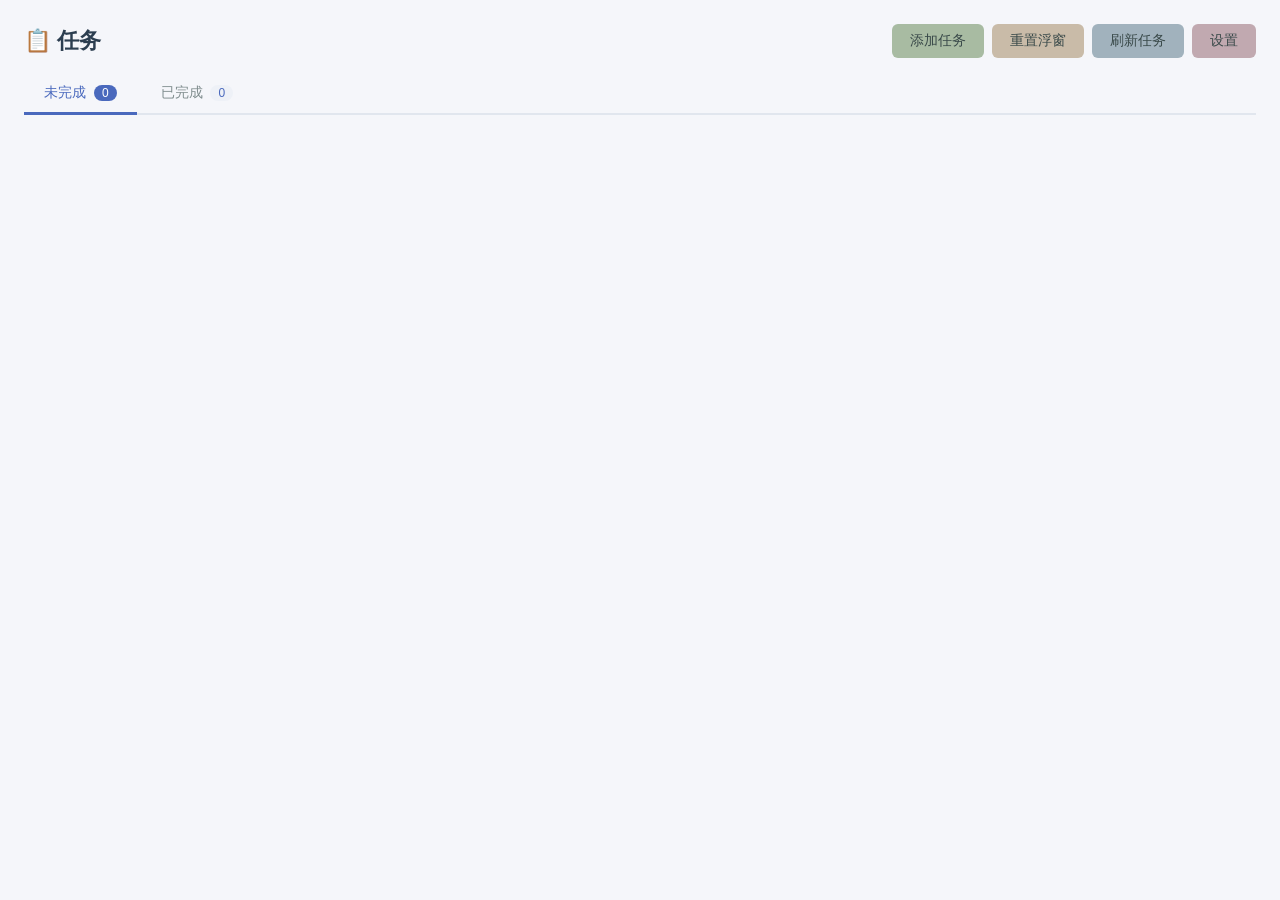
==== web/index.html @ 1dd6fc72 "Restructure project for v26.3" ====
<!DOCTYPE html>
<html lang="zh-CN">
<head>
<meta charset="UTF-8">
<title>任务清单</title>
<link rel="stylesheet" href="main.css">
</head>
<body>

<!-- ========== 顶部栏 ========== -->
<header>
  <h1>📋 任务</h1>
  <span id="loading-hint" class="loading-hint"></span>
  <div class="actions">
    <button id="add-btn">添加任务</button>
    <button id="reset-floating-btn">重置浮窗</button>
    <button id="refresh-btn">刷新任务</button>
    <button id="settings-btn">设置</button>
  </div>
</header>

<div id="banners"></div>

<div class="tabs">
  <button class="tab active" data-tab="todo">未完成 <span class="count" id="cnt-todo">0</span></button>
  <button class="tab" data-tab="done">已完成 <span class="count" id="cnt-done">0</span></button>
</div>

<div id="content"></div>

<!-- ========== 弹窗 1：添加任务 ========== -->
<div class="modal-bg" id="modal-bg">
  <div class="modal">
    <h2>添加任务</h2>
    <div class="error" id="modal-error"></div>
    <div class="field">
      <label>标题 *</label>
      <input id="m-title" placeholder="例如：写实验报告" />
    </div>
    <div class="field">
      <label>课程 / 备注</label>
      <input id="m-course" placeholder="可选" />
    </div>
    <div class="field">
      <label>截止时间 *</label>
      <input id="m-due" type="datetime-local" />
      <div class="hint">格式：年-月-日 时:分</div>
    </div>
    <div class="field">
      <label>链接</label>
      <input id="m-url" placeholder="可选" />
    </div>
    <div class="modal-actions">
      <button class="cancel" id="m-cancel">取消</button>
      <button class="ok" id="m-ok">添加</button>
    </div>
  </div>
</div>

<!-- ========== 弹窗 2：设置 ========== -->
<div class="modal-bg" id="settings-bg">
  <div class="modal" style="width: 660px;">
    <h2>设置</h2>

    <div class="section">
      <h3>🌐 网站设置</h3>
      <div id="site-list"></div>
      <div class="section-actions">
        <span class="apply-hint" id="apply-hint"></span>
        <button id="apply-sites-btn">应用</button>
      </div>
    </div>

    <div class="section">
      <h3>🚀 开机自启动</h3>
      <div class="auto-row">
        <div class="switch" id="autostart-switch"></div>
        <div class="label">开机自动启动任务清单</div>
        <div class="status" id="autostart-status">未开启</div>
      </div>
      <div class="auto-hint">开启后，每次开机并联网后自动启动。</div>
    </div>

    <div class="modal-actions">
      <button class="cancel" id="s-close">关闭</button>
    </div>
  </div>
</div>

<!-- ========== 弹窗 3：填账号密码 ========== -->
<div class="modal-bg" id="cred-bg">
  <div class="modal">
    <h2>填写账号密码</h2>
    <div class="error" id="cred-error"></div>
    <div style="font-size:13px;color:#7f8c8d;margin-bottom:14px;">
      这是打开 Tyche 网站时浏览器弹出的第一个登录框，不是网站内部的账号密码。
    </div>
    <div class="field">
      <label>账号</label>
      <input id="cred-user" placeholder="填写你的账号" />
    </div>
    <div class="field">
      <label>密码</label>
      <input id="cred-pass" type="password" placeholder="打开网站弹窗的密码" />
    </div>
    <div class="modal-actions">
      <button class="cancel" id="cred-cancel">取消</button>
      <button class="ok" id="cred-ok">保存</button>
    </div>
  </div>
</div>

<script src="main.js"></script>
</body>
</html>
---- web/main.css ----
/* ========== 全局重置 ========== */
* { box-sizing: border-box; margin: 0; padding: 0; }

body {
  font-family: -apple-system, "Segoe UI", "Microsoft YaHei", sans-serif;
  background: #f5f6fa;
  color: #2c3e50;
  padding: 24px;
}

/* ========== 顶部栏 ========== */
header {
  display: flex;
  align-items: center;
  gap: 12px;
  margin-bottom: 16px;
}
h1 { font-size: 22px; font-weight: 600; }

.loading-hint {
  font-size: 13px;
  color: #7f8c8d;
  font-weight: 500;
}

.actions { display: flex; gap: 8px; margin-left: auto; }

.actions button {
  padding: 8px 18px;
  border: none;
  border-radius: 6px;
  color: #3a4a4a;
  cursor: pointer;
  font-size: 14px;
  font-weight: 500;
  transition: background 0.15s;
}
.actions button:disabled { opacity: 0.5; cursor: not-allowed; }

#add-btn             { background: #A8BBA2; }
#add-btn:hover       { background: #97AB91; }
#reset-floating-btn  { background: #C9BBA8; }
#reset-floating-btn:hover { background: #B8AA97; }
#refresh-btn         { background: #A1B2BD; }
#refresh-btn:hover   { background: #90A2AD; }
#settings-btn        { background: #C1A9B0; }
#settings-btn:hover  { background: #B199A0; }

/* ========== 顶部提示条 ========== */
.banner {
  padding: 12px 16px;
  border-radius: 8px;
  margin-bottom: 12px;
  font-size: 14px;
}
.banner.warn { background: #fff8e6; color: #8a6d3b; border: 1px solid #ffe58f; }
.banner.err  { background: #fdecea; color: #a94442; border: 1px solid #f5c6cb; }
.banner button {
  margin-top: 8px;
  padding: 6px 14px;
  background: #4a69bd;
  color: white;
  border: none;
  border-radius: 5px;
  cursor: pointer;
  font-size: 13px;
  margin-right: 8px;
}
.banner button:hover { background: #3c58a8; }

/* ========== 标签页 ========== */
.tabs {
  display: flex;
  gap: 4px;
  margin-bottom: 14px;
  border-bottom: 2px solid #e1e6ee;
}
.tab {
  padding: 10px 20px;
  cursor: pointer;
  font-size: 14px;
  font-weight: 500;
  color: #7f8c8d;
  border: none;
  background: none;
  border-bottom: 3px solid transparent;
  margin-bottom: -2px;
  transition: all 0.15s;
}
.tab:hover { color: #4a69bd; }
.tab.active { color: #4a69bd; border-bottom-color: #4a69bd; }
.tab .count {
  display: inline-block;
  background: #eef1f7;
  color: #4a69bd;
  border-radius: 10px;
  padding: 1px 8px;
  font-size: 12px;
  margin-left: 4px;
}
.tab.active .count { background: #4a69bd; color: white; }

/* ========== 任务列表 ========== */
.list { display: flex; flex-direction: column; gap: 8px; }

.item {
  display: flex;
  align-items: center;
  padding: 14px 18px;
  background: white;
  border-radius: 8px;
  border-left: 4px solid #4a69bd;
  box-shadow: 0 1px 3px rgba(0,0,0,0.06);
  transition: all 0.2s;
}
.item.urgent  { border-left-color: #e74c3c; background: #fff5f5; }
.item.expired { border-left-color: #c0392b; background: #fdecea; }
.item.done {
  opacity: 0.55;
  border-left-color: #bdc3c7;
  background: #fafafa;
}
.item.done .title .text { text-decoration: line-through; }

.item input[type=checkbox] {
  width: 20px;
  height: 20px;
  margin-right: 14px;
  cursor: pointer;
  flex-shrink: 0;
}

.info { flex: 1; min-width: 0; }
.title {
  font-size: 15px;
  font-weight: 500;
  margin-bottom: 4px;
  display: flex;
  align-items: center;
  gap: 8px;
}
.title .text {
  white-space: nowrap;
  overflow: hidden;
  text-overflow: ellipsis;
}

.badge {
  display: inline-block;
  font-size: 11px;
  padding: 2px 8px;
  border-radius: 10px;
  background: #eef1f7;
  color: #4a69bd;
  font-weight: 500;
  flex-shrink: 0;
}
.badge.manual { background: #fef3e2; color: #d68910; }

.meta { font-size: 13px; color: #7f8c8d; }
.item.urgent .meta  { color: #c0392b; font-weight: 500; }
.item.expired .meta { color: #c0392b; }

.days {
  font-size: 13px;
  font-weight: 500;
  color: #4a69bd;
  margin-left: 12px;
  flex-shrink: 0;
  text-align: right;
}
.item.urgent .days  { color: #e74c3c; }
.item.expired .days { color: #c0392b; }
.item.done .days    { color: #bdc3c7; }

.del {
  margin-left: 10px;
  padding: 2px 8px;
  font-size: 12px;
  border: none;
  background: #f5f6fa;
  color: #95a5a6;
  border-radius: 4px;
  cursor: pointer;
  opacity: 0;
  transition: opacity 0.15s;
}
.item:hover .del { opacity: 1; }
.del:hover { background: #fdecea; color: #c0392b; }

/* ========== 空状态 ========== */
.empty {
  padding: 60px 20px;
  text-align: center;
  color: #95a5a6;
  font-size: 15px;
}
.empty .big { font-size: 48px; margin-bottom: 16px; }
.empty .msg { color: #27ae60; font-weight: 500; font-size: 17px; }

/* ========== 弹窗 ========== */
.modal-bg {
  position: fixed;
  inset: 0;
  background: rgba(0,0,0,0.4);
  display: none;
  align-items: center;
  justify-content: center;
  z-index: 100;
}
.modal-bg.open { display: flex; }

.modal {
  background: white;
  border-radius: 10px;
  padding: 24px;
  width: 460px;
  max-width: 90vw;
  box-shadow: 0 10px 40px rgba(0,0,0,0.2);
  max-height: 80vh;
  overflow-y: auto;
}
.modal h2 { font-size: 18px; margin-bottom: 18px; }

.field { margin-bottom: 14px; }
.field label {
  display: block;
  font-size: 13px;
  color: #54626f;
  margin-bottom: 5px;
  font-weight: 500;
}
.field input {
  width: 100%;
  padding: 9px 12px;
  border: 1px solid #d6dde6;
  border-radius: 6px;
  font-size: 14px;
  font-family: inherit;
}
.field input:focus { outline: none; border-color: #4a69bd; }
.field .hint { font-size: 12px; color: #95a5a6; margin-top: 4px; }
.modal .error {
  color: #c0392b;
  font-size: 13px;
  margin-bottom: 10px;
  min-height: 18px;
}

.modal-actions {
  display: flex;
  justify-content: flex-end;
  gap: 8px;
  margin-top: 4px;
}
.modal-actions button {
  padding: 9px 22px;
  border-radius: 6px;
  border: none;
  cursor: pointer;
  font-size: 14px;
}
.modal-actions .cancel { background: #eef1f7; color: #54626f; }
.modal-actions .ok { background: #4a69bd; color: white; }
.modal-actions .ok:hover { background: #3c58a8; }

/* ========== 设置分区 ========== */
.section { padding: 16px 0; border-bottom: 1px solid #eef1f7; }
.section:last-of-type { border-bottom: none; }
.section h3 {
  font-size: 14px;
  font-weight: 600;
  color: #54626f;
  margin-bottom: 12px;
  display: flex;
  align-items: center;
  gap: 8px;
}
.section-actions {
  display: flex;
  justify-content: flex-end;
  align-items: center;
  gap: 10px;
  margin-top: 12px;
}
.section-actions button {
  padding: 7px 20px;
  border-radius: 6px;
  border: none;
  background: #4a69bd;
  color: white;
  cursor: pointer;
  font-size: 13px;
  font-weight: 500;
}
.section-actions button:hover { background: #3c58a8; }
.section-actions button:disabled { background: #bdc3c7; cursor: not-allowed; }

.apply-hint { font-size: 12px; color: #95a5a6; }
.apply-hint.ok   { color: #27ae60; }
.apply-hint.warn { color: #d68910; }

/* ========== 站点行 ========== */
.site-row {
  display: flex;
  align-items: center;
  padding: 12px 14px;
  border: 1px solid #e1e6ee;
  border-radius: 8px;
  margin-bottom: 8px;
  gap: 10px;
  transition: all 0.15s;
  flex-wrap: wrap;
}
.site-row.disabled { opacity: 0.55; }
.site-row.deleted  { background: #fdecea; border-color: #f5c6cb; opacity: 0.7; }
.site-row.deleted .name { text-decoration: line-through; color: #c0392b; }
.site-row .name { font-size: 14px; font-weight: 500; }
.site-row .type {
  font-size: 11px;
  padding: 2px 8px;
  border-radius: 10px;
  background: #eef1f7;
  color: #4a69bd;
}
.site-row .sess { font-size: 11px; padding: 2px 8px; border-radius: 10px; }
.site-row .sess.ok { background: #e8f5e9; color: #2e7d32; }
.site-row .sess.no { background: #fdecea; color: #c0392b; }
.site-row .cred {
  font-size: 11px;
  padding: 2px 8px;
  border-radius: 10px;
  background: #fff3cd;
  color: #8a6d3b;
}
.site-row .spacer { flex: 1; }
.site-row button {
  padding: 5px 12px;
  font-size: 12px;
  border-radius: 5px;
  border: 1px solid #d6dde6;
  background: white;
  color: #54626f;
  cursor: pointer;
}
.site-row button:hover { background: #f5f6fa; }
.site-row button.danger { color: #c0392b; border-color: #f5c6cb; }
.site-row button.danger:hover { background: #fdecea; }
.site-row button.pending {
  background: #fff3cd;
  color: #8a6d3b;
  border-color: #ffe58f;
}
.site-row button.pending:hover { background: #ffe9a8; }
.site-row button.cred-btn {
  color: #8a6d3b;
  border-color: #ffe58f;
  background: #fff8e6;
}
.site-row button.cred-btn:hover { background: #ffe9a8; }

/* ========== 开关 ========== */
.switch {
  position: relative;
  width: 38px;
  height: 20px;
  background: #ccc;
  border-radius: 10px;
  cursor: pointer;
  transition: background 0.2s;
  flex-shrink: 0;
}
.switch.on { background: #4a69bd; }
.switch::after {
  content: "";
  position: absolute;
  top: 2px;
  left: 2px;
  width: 16px;
  height: 16px;
  background: white;
  border-radius: 50%;
  transition: left 0.2s;
}
.switch.on::after { left: 20px; }

/* ========== 自启动行 ========== */
.auto-row {
  display: flex;
  align-items: center;
  gap: 12px;
  padding: 10px 14px;
  border: 1px solid #e1e6ee;
  border-radius: 8px;
  background: #fafbfc;
}
.auto-row .label { flex: 1; font-size: 14px; font-weight: 500; }
.auto-row .status { font-size: 12px; color: #95a5a6; }
.auto-row .status.on { color: #27ae60; font-weight: 500; }
.auto-hint { font-size: 12px; color: #95a5a6; margin-top: 8px; padding-left: 2px; }
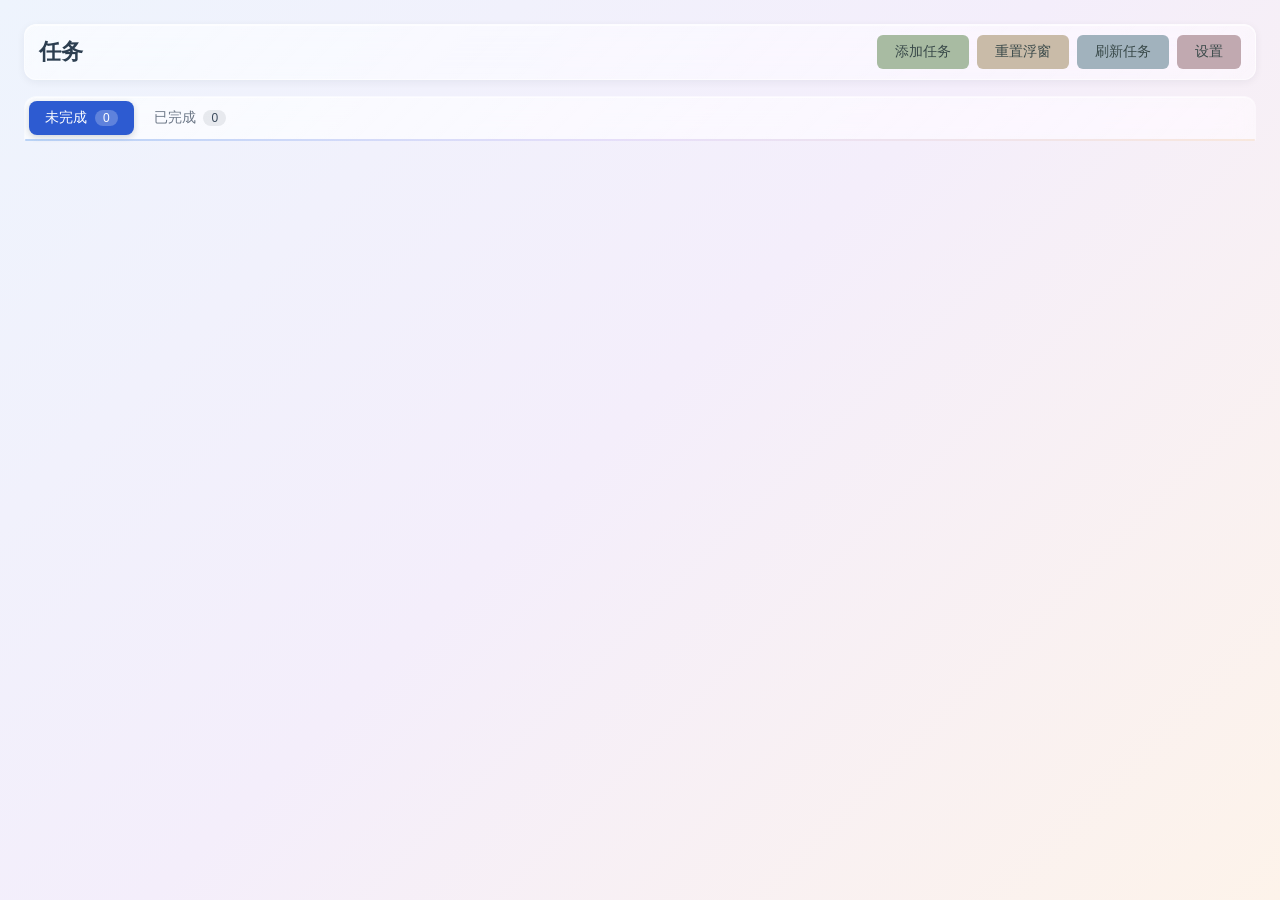
==== commit e906ba4c: "v26.5.0" ====
--- a/web/index.html
+++ b/web/index.html
@@ -9,7 +9,7 @@
 
 <!-- ========== 顶部栏 ========== -->
 <header>
-  <h1>📋 任务</h1>
+  <h1>任务</h1>
   <span id="loading-hint" class="loading-hint"></span>
   <div class="actions">
     <button id="add-btn">添加任务</button>
@@ -25,6 +25,11 @@
   <button class="tab active" data-tab="todo">未完成 <span class="count" id="cnt-todo">0</span></button>
   <button class="tab" data-tab="done">已完成 <span class="count" id="cnt-done">0</span></button>
 </div>
+
+<!-- 抓取进度文字区：抓取期间临时出现，抓完收起清空。
+     放在任务列表上面，且刻意放在 #content 外面 —— render() 每次都整块
+     重建 #content 的 innerHTML，放在里面会被每次重绘冲掉。 -->
+<div id="progress" class="progress" hidden></div>
 
 <div id="content"></div>
 
@@ -63,7 +68,7 @@
     <h2>设置</h2>
 
     <div class="section">
-      <h3>🌐 网站设置</h3>
+      <h3>网站设置</h3>
       <div id="site-list"></div>
       <div class="section-actions">
         <span class="apply-hint" id="apply-hint"></span>
@@ -72,13 +77,17 @@
     </div>
 
     <div class="section">
-      <h3>🚀 开机自启动</h3>
+      <h3>启动行为</h3>
       <div class="auto-row">
         <div class="switch" id="autostart-switch"></div>
-        <div class="label">开机自动启动任务清单</div>
+        <div class="label">开机自启动</div>
         <div class="status" id="autostart-status">未开启</div>
       </div>
-      <div class="auto-hint">开启后，每次开机并联网后自动启动。</div>
+      <div class="auto-row">
+        <div class="switch" id="silent-switch"></div>
+        <div class="label">启动时静默</div>
+        <div class="status" id="silent-status">未开启</div>
+      </div>
     </div>
 
     <div class="modal-actions">
@@ -92,16 +101,29 @@
   <div class="modal">
     <h2>填写账号密码</h2>
     <div class="error" id="cred-error"></div>
-    <div style="font-size:13px;color:#7f8c8d;margin-bottom:14px;">
-      这是打开 Tyche 网站时浏览器弹出的第一个登录框，不是网站内部的账号密码。
+    <div style="font-size:13px;color:#7f8c8d;margin-bottom:14px;" id="cred-tip">
+      填好后，登录状态失效时程序会在后台自动重新登录，不需要你手动操作。
     </div>
+
+    <div class="field" id="cred-binding-wrap" style="display:none;">
+      <label>Basic Auth 账号（可选）</label>
+      <input id="cred-binding-user" placeholder="打开网站时浏览器弹窗的账号" />
+      <label style="margin-top:8px;">Basic Auth 密码（可选）</label>
+      <input id="cred-binding-pass" type="password" placeholder="打开网站时浏览器弹窗的密码" />
+    </div>
+
+    <div class="field" id="cred-school-wrap" style="display:none;">
+      <label>学校全名</label>
+      <input id="cred-school" placeholder="例如：XX大学" />
+    </div>
+
     <div class="field">
-      <label>账号</label>
+      <label id="cred-user-label">账号 / 学号</label>
       <input id="cred-user" placeholder="填写你的账号" />
     </div>
     <div class="field">
-      <label>密码</label>
-      <input id="cred-pass" type="password" placeholder="打开网站弹窗的密码" />
+      <label id="cred-pass-label">密码</label>
+      <input id="cred-pass" type="password" placeholder="填写你的密码" />
     </div>
     <div class="modal-actions">
       <button class="cancel" id="cred-cancel">取消</button>
--- a/web/main.css
+++ b/web/main.css
@@ -3,24 +3,41 @@
 
 body {
   font-family: -apple-system, "Segoe UI", "Microsoft YaHei", sans-serif;
-  background: #f5f6fa;
+  /* 主窗口底版：与浮窗同一族彩色渐变。
+     玻璃壳（.item / header / 弹窗）是半透明白，底色会从玻璃里淡淡透出来，
+     所以这里只走"淡"的一档，深了会把正文对比度一起拖下去。 */
+  background: linear-gradient(135deg, #eef4fd 0%, #f4eefb 48%, #fdf3ea 100%);
+  background-attachment: fixed;
   color: #2c3e50;
   padding: 24px;
 }
 
 /* ========== 顶部栏 ========== */
+/* 玻璃壳：原来是实心白，现在压到 .62/.46 让底版的彩色渐变透出来。
+   文字对比度另行核算过（正文 16.6:1 以上），透明度可以放心给。 */
 header {
   display: flex;
   align-items: center;
   gap: 12px;
   margin-bottom: 16px;
+  padding: 10px 14px;
+  border-radius: 12px;
+  background: linear-gradient(135deg, rgba(255, 255, 255, 0.62), rgba(255, 255, 255, 0.46));
+  border: 1px solid rgba(255, 255, 255, 0.55);
+  box-shadow: 0 2px 8px rgba(19, 28, 43, 0.06), inset 0 1px 0 rgba(255, 255, 255, 0.62);
+  backdrop-filter: blur(16px) saturate(180%);
+  -webkit-backdrop-filter: blur(16px) saturate(180%);
+}
+@media (prefers-reduced-transparency: reduce) {
+  header { background: #ffffff; backdrop-filter: none; -webkit-backdrop-filter: none; }
 }
 h1 { font-size: 22px; font-weight: 600; }
 
 .loading-hint {
-  font-size: 13px;
+  font-size: 14px;
+  font-weight: 500;
   color: #7f8c8d;
-  font-weight: 500;
+  letter-spacing: 0.01em;
 }
 
 .actions { display: flex; gap: 8px; margin-left: auto; }
@@ -67,38 +84,84 @@
   margin-right: 8px;
 }
 .banner button:hover { background: #3c58a8; }
+.banner button:disabled { background: #9aa6c4; cursor: default; }
+
+/* 需要登录的每一行：按钮 + 原因说明 */
+.banner .login-row {
+  display: flex;
+  align-items: center;
+  gap: 10px;
+  margin-top: 8px;
+}
+.banner .login-row button { margin-top: 0; }
+.banner .login-hint {
+  font-size: 12px;
+  opacity: 0.75;
+}
+
+/* 启动提示里的数据目录路径：要能一眼看清，方便用户去找配置 */
+.banner .startup-detail {
+  margin-top: 6px;
+  font-size: 12px;
+  font-family: Consolas, "Courier New", monospace;
+  word-break: break-all;
+  opacity: 0.8;
+}
 
 /* ========== 标签页 ========== */
+/* 原来是一层浅灰底 + 底部一条 2px 纯色灰分割线，和下面的玻璃卡片像两套东西。
+   现在底改成与卡片同族渐变，分割线也用渐变衔接。 */
 .tabs {
   display: flex;
   gap: 4px;
+  padding: 4px;
   margin-bottom: 14px;
-  border-bottom: 2px solid #e1e6ee;
+  border: 1px solid rgba(255, 255, 255, 0.55);
+  border-bottom: 2px solid transparent;
+  border-radius: 12px 12px 0 0;
+  background: linear-gradient(135deg, rgba(255, 255, 255, 0.70), rgba(255, 255, 255, 0.52));
+  background-clip: padding-box;
+  backdrop-filter: blur(10px) saturate(180%);
+  -webkit-backdrop-filter: blur(10px) saturate(180%);
+  box-shadow: inset 0 1px 0 rgba(255, 255, 255, 0.62);
+  position: relative;
+}
+.tabs::after {
+  content: "";
+  position: absolute;
+  left: 0; right: 0; bottom: -2px;
+  height: 2px;
+  border-radius: 999px;
+  background: linear-gradient(90deg,
+    rgba(143, 184, 240, 0.55) 0%,
+    rgba(220, 210, 245, 0.55) 48%,
+    rgba(247, 226, 200, 0.55) 100%);
 }
 .tab {
-  padding: 10px 20px;
-  cursor: pointer;
-  font-size: 14px;
-  font-weight: 500;
-  color: #7f8c8d;
+  padding: 8px 16px;
+  cursor: pointer;
+  font-size: 14px;
+  font-weight: 500;
+  color: #6b7686;
   border: none;
   background: none;
-  border-bottom: 3px solid transparent;
-  margin-bottom: -2px;
-  transition: all 0.15s;
-}
-.tab:hover { color: #4a69bd; }
-.tab.active { color: #4a69bd; border-bottom-color: #4a69bd; }
+  border-radius: 8px;
+  transition: background 0.15s, color 0.15s, transform 0.12s;
+}
+.tab:hover { color: #1f47ad; background: rgba(255, 255, 255, 0.62); }
+.tab:active { transform: scale(0.98); }
+.tab.active { color: #ffffff; background: #2d5bd1; box-shadow: 0 2px 6px rgba(19, 28, 43, 0.18); }
 .tab .count {
   display: inline-block;
-  background: #eef1f7;
-  color: #4a69bd;
-  border-radius: 10px;
+  background: rgba(19, 28, 43, 0.08);
+  color: #3a4a5c;
+  border-radius: 999px;
   padding: 1px 8px;
   font-size: 12px;
   margin-left: 4px;
-}
-.tab.active .count { background: #4a69bd; color: white; }
+  font-variant-numeric: tabular-nums;
+}
+.tab.active .count { background: rgba(255, 255, 255, 0.24); color: #ffffff; }
 
 /* ========== 任务列表 ========== */
 .list { display: flex; flex-direction: column; gap: 8px; }
@@ -107,28 +170,73 @@
   display: flex;
   align-items: center;
   padding: 14px 18px;
-  background: white;
-  border-radius: 8px;
-  border-left: 4px solid #4a69bd;
-  box-shadow: 0 1px 3px rgba(0,0,0,0.06);
-  transition: all 0.2s;
-}
-.item.urgent  { border-left-color: #e74c3c; background: #fff5f5; }
-.item.expired { border-left-color: #c0392b; background: #fdecea; }
+  border-radius: 12px;
+  /* 左边的 4px 彩线去掉了：状态不能只靠颜色，但也不要"彩线"。
+     紧急/过期改用行底色的深浅区分（见下），文字色也跟着变。 */
+  background: linear-gradient(135deg, rgba(255, 255, 255, 0.70), rgba(255, 255, 255, 0.52));
+  border: 1px solid rgba(255, 255, 255, 0.55);
+  box-shadow: 0 2px 8px rgba(19, 28, 43, 0.06), inset 0 1px 0 rgba(255, 255, 255, 0.62);
+  backdrop-filter: blur(16px) saturate(180%);
+  -webkit-backdrop-filter: blur(16px) saturate(180%);
+  transition: transform 0.2s, box-shadow 0.2s, border-color 0.2s, background 0.2s;
+}
+.item:hover {
+  transform: translateY(-1px) scale(1.008);
+  box-shadow: 0 6px 18px rgba(19, 28, 43, 0.12), inset 0 1px 0 rgba(255, 255, 255, 0.70);
+  border-color: rgba(255, 255, 255, 0.80);
+}
+.item:active { transform: translateY(0) scale(0.998); box-shadow: 0 2px 8px rgba(19, 28, 43, 0.06); }
+.item.urgent  { background: linear-gradient(135deg, rgba(252, 206, 186, 0.92), rgba(255, 231, 217, 0.80)); border-color: rgba(255, 255, 255, 0.55); }
+.item.expired { background: linear-gradient(135deg, rgba(238, 200, 200, 0.92), rgba(250, 232, 231, 0.80)); border-color: rgba(255, 255, 255, 0.55); }
 .item.done {
-  opacity: 0.55;
-  border-left-color: #bdc3c7;
-  background: #fafafa;
+  opacity: 0.72;
+  background: rgba(255, 255, 255, 0.30);
+  border-color: rgba(255, 255, 255, 0.34);
+  box-shadow: none;
 }
 .item.done .title .text { text-decoration: line-through; }
 
+/* 勾选框：14px 方形圆角矩形，曲率与行的圆角平行。
+   必须自绘：Chromium 对原生复选框（appearance:auto）会忽略 border-radius，计算值恒为 0px。
+   代价用这些补回来：保留原生 input 的语义/键盘/Tab 序、:focus-visible 焦点环、
+   勾是边框旋转换来的矢量勾（不是 Unicode 字符）。
+   位置：行的 padding-left 与 padding-top 同值(14px)，所以勾选框四边到内容区同一量级。
+   尺寸由 20px 收到 14px，与浮窗统一。 */
 .item input[type=checkbox] {
-  width: 20px;
-  height: 20px;
-  margin-right: 14px;
+  appearance: none;
+  -webkit-appearance: none;
+  width: 14px;
+  height: 14px;
+  padding: 0;
+  margin: 0 24px 0 0;
+  align-self: center;
   cursor: pointer;
   flex-shrink: 0;
-}
+  border: 1.5px solid rgba(19, 28, 43, 0.55);
+  border-radius: 6px;
+  background: rgba(255, 255, 255, 0.72);
+  display: inline-grid;
+  place-content: center;
+  transition: transform 0.12s, background 0.15s, border-color 0.15s;
+}
+.item input[type=checkbox]::after {
+  content: "";
+  width: 4.6px;
+  height: 8.4px;
+  border: solid #ffffff;
+  border-width: 0 2px 2px 0;
+  border-radius: 1px;
+  transform: rotate(45deg) scale(0.2);
+  opacity: 0;
+  transition: opacity 0.12s, transform 0.12s;
+}
+.item input[type=checkbox]:checked { background: #2d5bd1; border-color: #2d5bd1; }
+.item input[type=checkbox]:checked::after { opacity: 1; transform: rotate(45deg) scale(1); }
+.item input[type=checkbox]:focus-visible { outline: 2px solid #2d5bd1; outline-offset: 2px; }
+.item input[type=checkbox]:hover { transform: scale(1.06); }
+/* 左侧内边距与 padding-top 同为 14px —— 这就是"上下和左边距离一致"的实现。
+   margin-left 0 让勾选框直接压在内容区左缘，不再额外右偏。 */
+.item { padding-left: 14px; }
 
 .info { flex: 1; min-width: 0; }
 .title {
@@ -143,50 +251,84 @@
   white-space: nowrap;
   overflow: hidden;
   text-overflow: ellipsis;
-}
-
+  /* 任务名称固定黑色（有链接的除外，见下） */
+  color: #0a0a0a;
+}
+
+/* 有原网页链接的任务：标题可点，交由系统浏览器打开 */
+.title .text.link {
+  cursor: pointer;
+  color: #2d5bd1;
+}
+.title .text.link:hover { text-decoration: underline; }
+
+/* 标签做成小毛玻璃块。曲率与行的圆角平行：行圆角 12 − 内侧距取 5 = 7，
+   但标签只有 17px 高，7px 会接近全圆，所以取 5px，看起来仍是圆角矩形。 */
 .badge {
-  display: inline-block;
+  display: inline-flex;
+  align-items: center;
+  padding: 0 7px;
+  min-height: 17px;
+  line-height: 1;
   font-size: 11px;
-  padding: 2px 8px;
-  border-radius: 10px;
-  background: #eef1f7;
-  color: #4a69bd;
+  border-radius: 5px;
+  /* 来源（第一个标签）：蓝色毛玻璃。
+     文字与底色都在暖色行上会不够（实测 4.29），所以两边一起压深到 ≥6。 */
+  background: rgba(45, 91, 209, 0.28);
+  color: #16368c;
+  border: 1px solid rgba(45, 91, 209, 0.34);
+  backdrop-filter: blur(6px) saturate(160%);
+  -webkit-backdrop-filter: blur(6px) saturate(160%);
+  box-shadow: inset 0 1px 0 rgba(255, 255, 255, 0.45);
   font-weight: 500;
   flex-shrink: 0;
 }
-.badge.manual { background: #fef3e2; color: #d68910; }
-
-.meta { font-size: 13px; color: #7f8c8d; }
-.item.urgent .meta  { color: #c0392b; font-weight: 500; }
-.item.expired .meta { color: #c0392b; }
+/* 第二个标签是课程名（只在「来源 + 课程」两个标签都在时才是第二格）。浅黄毛玻璃。 */
+.title .badge + .badge {
+  background: rgba(233, 178, 62, 0.34);
+  color: #6b4700;
+  border-color: rgba(180, 130, 20, 0.38);
+}
+/* 手动任务的来源标签没有课程跟在后面，显式声明它仍是蓝色。
+   放在后面才能压过上面那条相邻兄弟选择器。 */
+.badge.manual {
+  background: rgba(45, 91, 209, 0.28);
+  color: #16368c;
+  border-color: rgba(45, 91, 209, 0.34);
+}
+
+.meta { font-size: 13px; color: #6b7686; }
+.item.urgent .meta  { color: #9c2a1e; font-weight: 500; }
+.item.expired .meta { color: #9c2a1e; }
 
 .days {
   font-size: 13px;
   font-weight: 500;
-  color: #4a69bd;
+  /* 时间用蓝 / 红区分：常态蓝、紧急与过期红 */
+  color: #1f47ad;
   margin-left: 12px;
   flex-shrink: 0;
   text-align: right;
 }
-.item.urgent .days  { color: #e74c3c; }
-.item.expired .days { color: #c0392b; }
-.item.done .days    { color: #bdc3c7; }
+.item.urgent .days  { color: #c0392b; }
+.item.expired .days { color: #9c2a1e; }
+.item.done .days    { color: #6b7686; }
 
 .del {
   margin-left: 10px;
-  padding: 2px 8px;
+  padding: 4px 10px;
   font-size: 12px;
-  border: none;
-  background: #f5f6fa;
-  color: #95a5a6;
-  border-radius: 4px;
-  cursor: pointer;
-  opacity: 0;
-  transition: opacity 0.15s;
-}
-.item:hover .del { opacity: 1; }
-.del:hover { background: #fdecea; color: #c0392b; }
+  border: 1px solid transparent;
+  background: rgba(19, 28, 43, 0.05);
+  color: #6b7686;
+  border-radius: 8px;
+  cursor: pointer;
+  /* 常驻可见（淡），hover / 键盘聚焦时清晰 —— 原来 opacity:0 会让键盘用户找不到它 */
+  opacity: 0.55;
+  transition: opacity 0.15s, background 0.15s, color 0.15s, border-color 0.15s;
+}
+.item:hover .del, .del:focus-visible { opacity: 1; }
+.del:hover { background: rgba(192, 57, 43, 0.10); color: #9c2a1e; border-color: rgba(192, 57, 43, 0.24); }
 
 /* ========== 空状态 ========== */
 .empty {
@@ -333,6 +475,8 @@
   background: #fff3cd;
   color: #8a6d3b;
 }
+/* 密文解不开（换了电脑/Windows 账户）时需要更醒目的提示 */
+.site-row .cred.broken { background: #fdecea; color: #c0392b; }
 .site-row .spacer { flex: 1; }
 .site-row button {
   padding: 5px 12px;
@@ -384,7 +528,7 @@
 }
 .switch.on::after { left: 20px; }
 
-/* ========== 自启动行 ========== */
+/* ========== 启动行为（两个开关叠在一起）========== */
 .auto-row {
   display: flex;
   align-items: center;
@@ -394,7 +538,31 @@
   border-radius: 8px;
   background: #fafbfc;
 }
+.auto-row + .auto-row { margin-top: 8px; }
 .auto-row .label { flex: 1; font-size: 14px; font-weight: 500; }
 .auto-row .status { font-size: 12px; color: #95a5a6; }
 .auto-row .status.on { color: #27ae60; font-weight: 500; }
-.auto-hint { font-size: 12px; color: #95a5a6; margin-top: 8px; padding-left: 2px; }
+
+/* ========== 抓取进度文字区 ========== */
+/* 只是文字落在底版上，不加底色、不加边框 —— 和「任务刷新中」是同一种观感。 */
+.progress {
+  margin: 4px 0 14px;
+  font-size: 15px;
+  font-weight: 500;
+  line-height: 1.8;
+  letter-spacing: 0.014em;
+  color: #111;
+  font-feature-settings: "tnum" 1;
+}
+.progress[hidden] { display: none; }
+.progress .line {
+  white-space: nowrap;
+  overflow: hidden;
+  text-overflow: ellipsis;
+}
+/* 「[站点名]」整体用蓝色，其余文字保持黑色 */
+.progress .line .br {
+  color: #4a69bd;
+  font-weight: 600;
+}
+
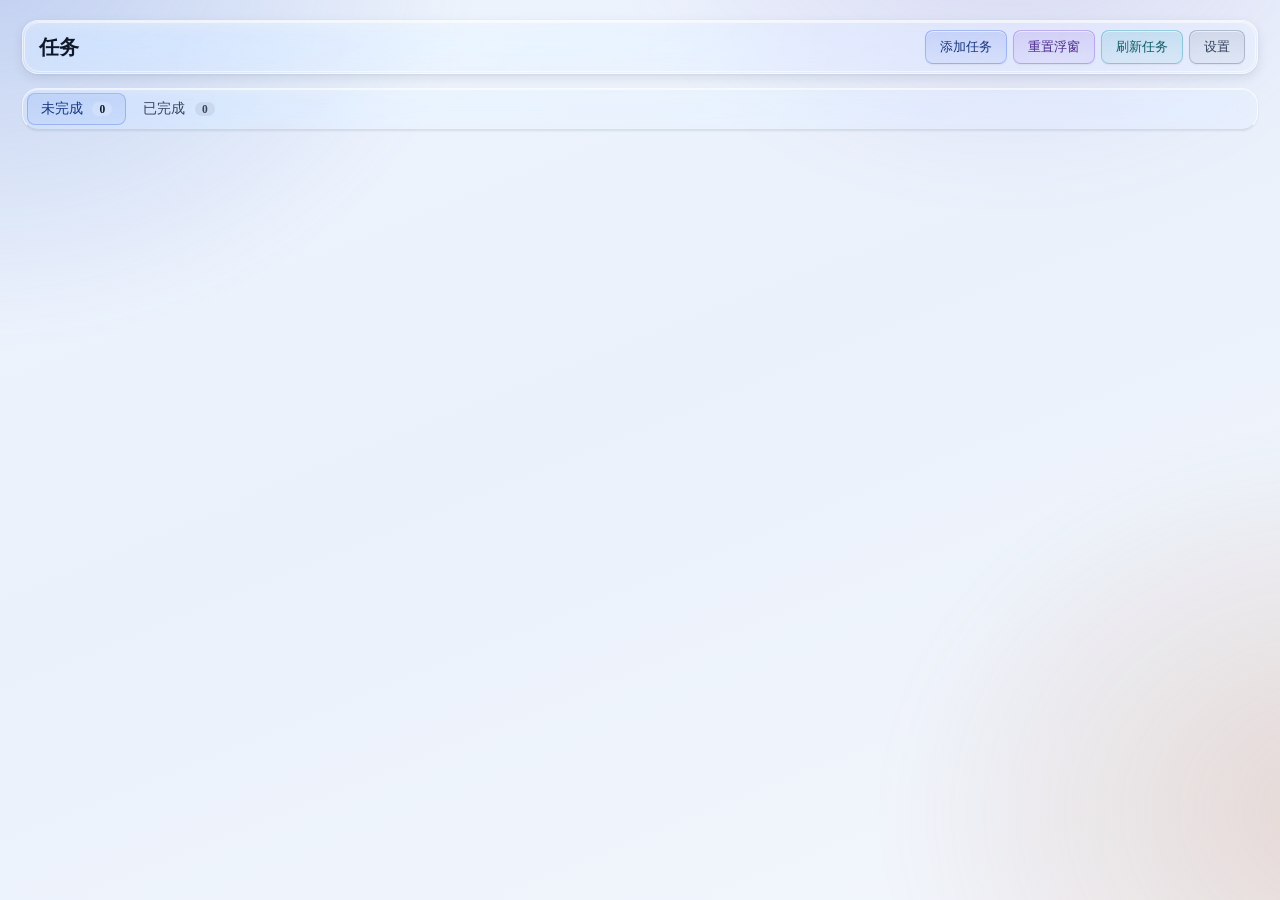
==== commit 8724074e: "v26.5.2" ====
--- a/web/index.html
+++ b/web/index.html
@@ -3,6 +3,11 @@
 <head>
 <meta charset="UTF-8">
 <title>任务清单</title>
+  <script src="theme-boot.js"></script>
+  <link rel="stylesheet" href="fonts.css">
+  <!-- 共享主题表：token 只在这一份里定义，三个页面共用。
+       必须放在页面自己的样式表**之前**，这样各页特有的值仍能覆盖它。 -->
+  <link rel="stylesheet" href="theme-shared.css">
 <link rel="stylesheet" href="main.css">
 </head>
 <body>
@@ -66,6 +71,19 @@
 <div class="modal-bg" id="settings-bg">
   <div class="modal" style="width: 660px;">
     <h2>设置</h2>
+
+    <div class="section">
+      <h3>外观</h3>
+      <div class="auto-row">
+        <div class="seg" id="theme-seg" role="group" aria-label="主题">
+          <button type="button" data-theme-mode="auto">跟随系统</button>
+          <button type="button" data-theme-mode="light">浅色</button>
+          <button type="button" data-theme-mode="dark">深色</button>
+        </div>
+        <div class="label">深浅主题</div>
+        <div class="status" id="theme-status">跟随系统</div>
+      </div>
+    </div>
 
     <div class="section">
       <h3>网站设置</h3>
--- a/web/fonts.css
+++ b/web/fonts.css
@@ -0,0 +1,78 @@
+/* ============================================================================
+   字体：中文楷体 + 拉丁 Times（随应用打包，离线可用，无网络请求）
+   ----------------------------------------------------------------------------
+   中文：楷体_GB2312（单字重 400，没有真正的粗体，所以样式里 font-weight 一律 400，
+         否则浏览器会合成伪粗体，字会糊）
+   拉丁：Times New Roman 四款（常规 / 粗 / 粗斜 / 斜）
+
+   一个字体栈搞定中英混排：浏览器逐字回退 ——
+     英文、数字、符号 → Times
+     汉字与中文标点 → 楷体
+   （实测 TIMES.TTF 的 cmap 共 1592 个码位：有数字和 ASCII 冒号，
+     但没有 — … “ ” ， ： （ ＋ 这些，它们会自然落到楷体。）
+
+   字体文件在 web/fonts/ 下。PyInstaller 已经收集整个 web/ 目录，
+   所以不需要改 HomeworkTasks.spec。
+   ========================================================================== */
+
+@font-face {
+  font-family: "HW-Kai";
+  src: url("fonts/楷体_GB2312.TTF") format("truetype");
+  font-weight: 400;
+  font-style: normal;
+  font-display: swap;
+}
+@font-face {
+  font-family: "HW-Times";
+  src: url("fonts/TIMES.TTF") format("truetype");
+  font-weight: 400;
+  font-style: normal;
+  font-display: swap;
+}
+@font-face {
+  font-family: "HW-Times";
+  src: url("fonts/TIMESBD.TTF") format("truetype");
+  font-weight: 700;
+  font-style: normal;
+  font-display: swap;
+}
+@font-face {
+  font-family: "HW-Times";
+  src: url("fonts/TIMESI.TTF") format("truetype");
+  font-weight: 400;
+  font-style: italic;
+  font-display: swap;
+}
+@font-face {
+  font-family: "HW-Times";
+  src: url("fonts/TIMESBI.TTF") format("truetype");
+  font-weight: 700;
+  font-style: italic;
+  font-display: swap;
+}
+
+:root {
+  /* 中英混排只用一个栈：拉丁 Times 打头，汉字自然落到楷体 */
+  --font-ui: "HW-Times", "HW-Kai", "KaiTi_GB2312", "KaiTi", "楷体", "Times New Roman", "Microsoft YaHei", serif;
+}
+
+/* 全局生效：整个软件的字体都走这个栈。
+   用 html 选择器而不是 body —— 弹窗、浮窗、以及任何不在 body 直接继承链上的
+   元素（比如 ::before 生成的内容）都会拿到。
+   各页面样式里若又写了 font-family，会按层叠覆盖这里；三份样式文件里的
+   body 规则都已改成 var(--font-ui)，改字体只改上面那一行。 */
+html {
+  font-family: var(--font-ui, "Segoe UI", "Microsoft YaHei", sans-serif);
+}
+
+body {
+  font-family: var(--font-ui, "Segoe UI", "Microsoft YaHei", sans-serif);
+}
+
+/* ★ 表单控件不继承字体：浏览器默认给 button/input/select/textarea 指定了
+   UA 字体（Windows 上是 Arial），所以右上角那四个按钮、标签、输入框
+   一直没跟着走。这里让它们继承，字体才会真正"整个软件统一"。
+   （checkbox/radio 不受影响：外观由 appearance 控制，字体不参与绘制。） */
+button, input, select, textarea, optgroup {
+  font-family: inherit;
+}
--- a/web/theme-shared.css
+++ b/web/theme-shared.css
@@ -0,0 +1,139 @@
+/* ============================================================================
+   液态玻璃 · 共享主题表（三个页面共引）
+   ----------------------------------------------------------------------------
+   为什么有这份文件：index.html / panel.html / alert.html 是三个**独立文档**，
+   浮窗读不到 main.css 的 :root —— 所以这套 token 原先在三个文件里各写了一遍
+   （70 个 × 3 份）。一处调整要同步三个地方，是这个项目反复出 bug 的根源：
+   「--alert-mark 只写在 main.css，浮窗里解析成空值」就是其中之一。
+
+   现在：token 只在这里定义一次，三个页面在各自样式表**之前**引入本文件。
+   各页面自己的样式表仍然在后面加载，所以"某个页面特有的值"照旧能覆盖这里
+   （例如主窗口的 --warn 与浮窗不同，那是主窗口自己的语义色，不是重复）。
+
+   ★ 本文件只放 token，不放选择器与布局 —— 那些仍然各归各页。
+   ★ 改动本文件后必须重跑：node design-verify/liquid-glass/verify-snapshot.js compare before
+     （它逐元素比对计算样式 + 任务卡渐变带的像素，必须零差异。）
+   ========================================================================== */
+
+/* ---------------------------------------------------------------- 亮主题（默认） */
+:root {
+  --accent: #2f5fe0;
+  --accent-hover: #2751c8;
+  --accent-ink: #17357f;
+  --accent-wash: rgba(47, 95, 224, 0.10);
+  --accent-line: rgba(47, 95, 224, 0.30);
+  --warn: #7a5f30;
+  --warn-bg: rgba(255, 222, 150, 0.55);
+  --warn-line: rgba(180, 130, 20, 0.34);
+  --danger: #a32a1c;
+  --danger-text: #9c2a1e;
+  --danger-bg: rgba(210, 80, 60, 0.12);
+  --danger-line: rgba(210, 80, 60, 0.30);
+  --ok: #1d7a4a;
+  --ok-bg: rgba(60, 180, 120, 0.16);
+  --ok-line: rgba(40, 150, 95, 0.30);
+  --page: #e9eef7;
+  --surface: rgba(255, 255, 255, 0.62);
+  --surface-row: rgba(255, 255, 255, 0.72);
+  --surface-hi: rgba(255, 255, 255, 0.80);
+  --shell-line: rgba(255, 255, 255, 0.62);
+  --rim: rgba(255, 255, 255, 0.52);
+  --hairline: rgba(16, 24, 40, 0.09);
+  --hairline-hi: rgba(255, 255, 255, 0.55);
+  --track: rgba(16, 24, 40, 0.07);
+  --ink: #101828;
+  --ink-2: #37435a;
+  --ink-3: #58657d;
+  --focus: #2f5fe0;
+  --shadow-sm: 0 1px 2px rgba(16, 24, 40, 0.05), 0 1px 3px rgba(16, 24, 40, 0.05);
+  --shadow-md: 0 4px 12px rgba(16, 24, 40, 0.09), 0 1px 3px rgba(16, 24, 40, 0.06);
+  --shadow-lg: 0 24px 60px rgba(16, 24, 40, 0.22), 0 2px 8px rgba(16, 24, 40, 0.10);
+  --r-ctl: 8px;
+  --r-row: 12px;
+  --r-panel: 16px;
+  --blur-shell: 18px;
+  --blur-row: 10px;
+  --blur-float: 26px;
+  --t-press: 100ms;
+  --t-state: 160ms;
+  --t-move: 240ms;
+  --t-over: 360ms;
+  --ease-out: cubic-bezier(0.16, 1, 0.3, 1);
+  --ease-in-out: cubic-bezier(0.4, 0, 0.2, 1);
+  --float-tint: #f7f9fc;
+  --float-shell-line: rgba(11, 19, 32, 0.10);
+  --float-text: #0b1320;
+  --float-text-2: #39445a;
+  --float-hairline: rgba(11, 19, 32, 0.10);
+  --float-btn: rgba(11, 19, 32, 0.05);
+  --float-btn-hi: rgba(11, 19, 32, 0.11);
+  --float-focus: #1b4fd0;
+  --float-shadow: 0 14px 32px rgba(20, 28, 44, 0.20), 0 2px 6px rgba(20, 28, 44, 0.12);
+  --float-warn: #8f2a18;
+  --float-mark: #2b6fd4;
+  --float-mark-ink: #ffffff;
+  --alert-mark: #c9451f;
+  --float-row-hover: rgba(11, 19, 32, 0.045);
+  --float-row-hi: rgba(11, 19, 32, 0.08);
+  --float-dark-tint: #141a26;
+  --float-dark-tint-top: rgba(255, 255, 255, 0.07);
+  --float-dark-text: #ffffff;
+  --float-dark-text-2: rgba(255, 255, 255, 0.88);
+  --float-dark-hairline: rgba(255, 255, 255, 0.14);
+  --float-dark-btn: rgba(255, 255, 255, 0.12);
+  --float-dark-btn-hi: rgba(255, 255, 255, 0.22);
+  --float-dark-shell-line: rgba(255, 255, 255, 0.34);
+  --float-dark-shadow: 0 18px 40px rgba(6, 10, 20, 0.42), 0 2px 6px rgba(6, 10, 20, 0.26);
+  --float-dark-row-hover: rgba(255, 255, 255, 0.16);
+  --float-dark-row-hi: rgba(255, 255, 255, 0.22);
+  --float-dark-focus: #a9c4ff;
+}
+
+/* ---------------------------------------------------------------- 暗主题 */
+html[data-lg-dark] {
+  --accent: #7ea2ff;
+  --accent-hover: #93b2ff;
+  --accent-ink: #cfe0ff;
+  --accent-wash: rgba(126, 162, 255, 0.16);
+  --accent-line: rgba(126, 162, 255, 0.34);
+  --warn: #e5c07b;
+  --warn-bg: rgba(229, 192, 123, 0.16);
+  --warn-line: rgba(229, 192, 123, 0.30);
+  --danger: #ff9a8a;
+  --danger-text: #ffb3a6;
+  --danger-bg: rgba(255, 120, 100, 0.16);
+  --danger-line: rgba(255, 120, 100, 0.30);
+  --ok: #6fd39b;
+  --ok-bg: rgba(111, 211, 155, 0.16);
+  --ok-line: rgba(111, 211, 155, 0.30);
+  --page: #0d1220;
+  --surface: rgba(255, 255, 255, 0.06);
+  --surface-row: rgba(255, 255, 255, 0.08);
+  --surface-hi: rgba(255, 255, 255, 0.12);
+  --shell-line: rgba(255, 255, 255, 0.12);
+  --rim: rgba(255, 255, 255, 0.10);
+  --hairline: rgba(255, 255, 255, 0.10);
+  --hairline-hi: rgba(255, 255, 255, 0.14);
+  --track: rgba(255, 255, 255, 0.10);
+  --ink: #f7f9fe;
+  --ink-2: #e2e9f7;
+  --ink-3: #bcc7dd;
+  --focus: #a9c4ff;
+  --shadow-sm: 0 1px 2px rgba(0, 0, 0, 0.34), 0 1px 3px rgba(0, 0, 0, 0.28);
+  --shadow-md: 0 6px 18px rgba(0, 0, 0, 0.42), 0 1px 3px rgba(0, 0, 0, 0.30);
+  --shadow-lg: 0 28px 64px rgba(0, 0, 0, 0.55), 0 2px 8px rgba(0, 0, 0, 0.35);
+  --float-tint: var(--float-dark-tint);
+  --float-text: var(--float-dark-text);
+  --float-text-2: var(--float-dark-text-2);
+  --float-hairline: var(--float-dark-hairline);
+  --float-btn: var(--float-dark-btn);
+  --float-btn-hi: var(--float-dark-btn-hi);
+  --float-shell-line: var(--float-dark-shell-line);
+  --float-shadow: var(--float-dark-shadow);
+  --float-row-hover: var(--float-dark-row-hover);
+  --float-row-hi: var(--float-dark-row-hi);
+  --float-focus: var(--float-dark-focus);
+  --float-mark: #6aa6f5;
+  --float-mark-ink: #0b1320;
+  --alert-mark: #ff8a5c;
+}
--- a/web/main.css
+++ b/web/main.css
@@ -1,8 +1,226 @@
+/* ============================================================================
+   主窗口 · 设计 token 与两套主题
+   ----------------------------------------------------------------------------
+   这次改动只换"框"的材质、颜色、圆角与动效：
+   DOM、类名、文案、交互逻辑一律不动；Python 侧 _calc_height 配对不动。
+
+   两套主题，各自成套：
+     亮主题（默认）  晨雾底版 → 浅色底板 → 墨字 → 鲜红/天蓝 标识
+     暗主题          黄昏底版 → 深色底板 → 白字
+   由 <html data-lg-dark> 决定，解析在 theme-boot.js（三态 auto/light/dark）。
+
+   浮窗行距是硬约束（与 controller.py 的 _calc_height 配对）：
+     .header 44px、.item height 16.19px + margin-bottom 3px、不加 border/上下内边距。
+   ========================================================================== */
+
 /* ========== 全局重置 ========== */
 * { box-sizing: border-box; margin: 0; padding: 0; }
 
+
+/* ============================================================================
+   液态玻璃 · 共享 token（预览用覆盖样式，不写进源码）
+   ----------------------------------------------------------------------------
+   设计读法：Operate 模式的桌面工具，材料语言 = 液态玻璃。
+   Dials: DESIGN_VARIANCE 4 / MOTION_INTENSITY 5 / VISUAL_DENSITY 6
+     - variance 低：信息架构、类名、DOM、文案一律不动，只换"框"的材质
+     - motion 中：只做有回应的反馈（悬停变清、按下、勾选）
+     - density 高：浮窗行距是硬约束，不能让玻璃把可读性/信息量吃掉
+
+   两套主题，各自成套，不是把一套机械反转：
+     亮主题（默认，跟随 Windows 亮色）  晨雾底版 → 浅色玻璃 → 墨字 → 橙红 / 浅蓝 标识
+     暗主题（跟随 Windows 暗色）        黄昏底版 → 深色玻璃 → 白字
+
+   主题由 <html data-lg-dark> 显式切换（真实应用里绑系统外观；预览页里手动切）。
+   所以下面不用 prefers-color-scheme 切颜色，只有"减少效果"这类系统偏好才用它。
+
+   诚实标注：Apple 只为 Apple 平台文档化了 Liquid Glass，Web 上没有官方
+   liquid-glass.css。这里是 backdrop-filter + 分层高光 + 边缘折射环的近似实现。
+
+   不变量：
+   1. 圆角只有三档 --r-ctl / --r-row / --r-panel；模糊只有三档；时长只有四个。
+   2. 承载文字的表面必须够实：alpha 按"背后最坏情况"反算，
+      改 alpha 之前先重跑 design-verify/liquid-glass/verify.js。
+   3. 状态不能只靠颜色表达（同时有措辞 / 位置 / 线条差异）。
+   ========================================================================== */
+
+:root {
+  color-scheme: light;
+
+  /* ---------- 强调色：全站唯一（原 #4a69bd / #2d5bd1 混用 → 收敛为一个） ---------- */
+  
+  
+  
+  
+  
+
+  /* ---------- 语义色（只在表达状态时出现） ---------- */
+     /* 比 #8a6d3b 深一档：警示胶囊只有 11px，要够 4.5:1 */
+  
+  
+  
+  
+  
+  
+  
+  
+  
+
+  /* ---------- 主窗口底版 / 玻璃壳 ---------- */
+  
+  
+  
+  
+  
+  
+  
+  
+  
+
+  
+  
+  
+
+  
+  
+  
+  
+
+  /* ---------- 圆角：只有三档 ---------- */
+  
+  
+  
+
+  /* ---------- 材质参数 ---------- */
+  
+  
+  
+
+  
+  
+  
+  
+
+  
+  
+
+  /* ---------- 浮窗 · 亮主题 = 浅色玻璃 + 墨字 ----------
+     浮窗窗口是真的（pywebview transparent=True），但**内容层给的是固有色底板**：
+     --float-tint 完全不透明，桌面不再透进来。
+     好处是对比度不再依赖壁纸 —— 浅色底 + 墨字是确定的数学关系，
+     不用再按"最坏壁纸"反算，也不怕花哨壁纸把可读性吃掉。
+     浅蓝 = 常驻白窗的标识色；橙红 = 紧急窗的标识色。 */
+  
+  --float-tint-top:   rgba(255, 255, 255, 0.72);
+  
+  
+  
+  
+  
+  
+  
+  
+  
+     /* 常驻窗：浅蓝标识 */
+  
+     /* 紧急窗：橙红标识 */
+  
+  
+
+  /* ---------- 浮窗 · 暗主题 = 深色底板 + 白字 ---------- */
+  
+  
+  
+  
+  
+  
+  
+  
+  
+  
+  
+  
+}
+
+/* ============================================================================
+   暗主题：整套重配（底版变深、玻璃转深、墨色提亮）。
+   ========================================================================== */
+html[data-lg-dark] {
+  color-scheme: dark;
+
+  
+  
+  
+  
+  
+
+  
+  
+  
+  
+  
+  
+  
+  
+  
+  
+
+  
+  
+  
+  
+  
+  
+  
+  
+  
+
+  
+  
+  
+
+  
+  
+  
+  
+
+  /* 浮窗整体切到深色玻璃 + 白字 */
+  
+  --float-tint-top:   var(--float-dark-tint-top);
+  
+  
+  
+  
+  
+  
+  
+  
+  
+  
+  
+  
+  
+}
+
+/* 关掉系统透明效果：两套主题都退回实体色，对比度不变 */
+@media (prefers-reduced-transparency: reduce) {
+  :root {
+    --surface:     #ffffff;
+    --surface-row: #ffffff;
+    --surface-hi:  #ffffff;
+    --float-tint:       #f7f9fc;
+    --float-tint-top:   #ffffff;
+  }
+  html[data-lg-dark] {
+    --float-tint:     #131a28;
+    --float-tint-top: #1b2434;
+  }
+}
+
 body {
-  font-family: -apple-system, "Segoe UI", "Microsoft YaHei", sans-serif;
+  /* ★ 必须是 var(--font-ui)（中文楷体 + 拉丁 Times）。
+     这条规则在 fonts.css 之后，写死系统字体栈会把它整条盖掉 ——
+     主窗口一直是系统字体，就是这个原因。改字体只改 fonts.css 里的 --font-ui。 */
+  font-family: var(--font-ui, -apple-system, "Segoe UI", "Microsoft YaHei", sans-serif);
   /* 主窗口底版：与浮窗同一族彩色渐变。
      玻璃壳（.item / header / 弹窗）是半透明白，底色会从玻璃里淡淡透出来，
      所以这里只走"淡"的一档，深了会把正文对比度一起拖下去。 */
@@ -13,20 +231,27 @@
 }
 
 /* ========== 顶部栏 ========== */
-/* 玻璃壳：原来是实心白，现在压到 .62/.46 让底版的彩色渐变透出来。
-   文字对比度另行核算过（正文 16.6:1 以上），透明度可以放心给。 */
+/* 玻璃壳：要求"深浅一样透"，所以这一层的 alpha 与
+   html[data-lg-dark] header 那一档完全相同（0.10 / 0.05 / 0.08）。
+   两套主题只差"底色上叠白还是叠黑"，透过度一致 ——
+   以前浅色是 0.62/0.46，等于不透明白，所以总觉得浅色更实。 */
 header {
   display: flex;
   align-items: center;
   gap: 12px;
   margin-bottom: 16px;
   padding: 10px 14px;
-  border-radius: 12px;
-  background: linear-gradient(135deg, rgba(255, 255, 255, 0.62), rgba(255, 255, 255, 0.46));
-  border: 1px solid rgba(255, 255, 255, 0.55);
-  box-shadow: 0 2px 8px rgba(19, 28, 43, 0.06), inset 0 1px 0 rgba(255, 255, 255, 0.62);
-  backdrop-filter: blur(16px) saturate(180%);
-  -webkit-backdrop-filter: blur(16px) saturate(180%);
+  border-radius: var(--r-panel);
+  /* 与深色主题 header 完全同一档 alpha，做到"深浅一样透" */
+  background: linear-gradient(150deg,
+    rgba(255, 255, 255, 0.10) 0%,
+    rgba(255, 255, 255, 0.05) 58%,
+    rgba(255, 255, 255, 0.08) 100%);
+  background-color: transparent;
+  border: 1px solid var(--shell-line);
+  box-shadow: var(--shadow-md), inset 0 1px 0 var(--hairline-hi);
+  backdrop-filter: blur(var(--blur-shell)) saturate(190%);
+  -webkit-backdrop-filter: blur(var(--blur-shell)) saturate(190%);
 }
 @media (prefers-reduced-transparency: reduce) {
   header { background: #ffffff; backdrop-filter: none; -webkit-backdrop-filter: none; }
@@ -41,27 +266,12 @@
 }
 
 .actions { display: flex; gap: 8px; margin-left: auto; }
-
-.actions button {
-  padding: 8px 18px;
-  border: none;
-  border-radius: 6px;
-  color: #3a4a4a;
-  cursor: pointer;
-  font-size: 14px;
-  font-weight: 500;
-  transition: background 0.15s;
-}
 .actions button:disabled { opacity: 0.5; cursor: not-allowed; }
 
-#add-btn             { background: #A8BBA2; }
-#add-btn:hover       { background: #97AB91; }
-#reset-floating-btn  { background: #C9BBA8; }
-#reset-floating-btn:hover { background: #B8AA97; }
-#refresh-btn         { background: #A1B2BD; }
-#refresh-btn:hover   { background: #90A2AD; }
-#settings-btn        { background: #C1A9B0; }
-#settings-btn:hover  { background: #B199A0; }
+/* ★ 原来这里给四个按钮各配了一个**实心色**（#A8BBA2/#C9BBA8/#A1B2BD/#C1A9B0）。
+   它们在文件里比上面的玻璃规则更靠后，所以把那层玻璃整个盖掉了 ——
+   结果只有后来单独改过的 #add-btn 是玻璃，其余三个还是实心色块。
+   现在四个按钮统一走玻璃，颜色差异交给强调色与状态色，不再各配一个实心色。 */
 
 /* ========== 顶部提示条 ========== */
 .banner {
@@ -119,11 +329,14 @@
   border: 1px solid rgba(255, 255, 255, 0.55);
   border-bottom: 2px solid transparent;
   border-radius: 12px 12px 0 0;
-  background: linear-gradient(135deg, rgba(255, 255, 255, 0.70), rgba(255, 255, 255, 0.52));
+  /* 玻璃要"透"：底色只留薄薄一层白，主要靠 backdrop-filter 把底版糊进来。
+     以前是 0.70/0.52 —— 那基本是不透明白，所以两套主题里浅色总显得更实。
+     深色主题的 0.09/0.05 是"在深底上提亮一档"，与这里的 0.34/0.18 观感对齐。 */
+  background: linear-gradient(135deg, rgba(255, 255, 255, 0.34), rgba(255, 255, 255, 0.18));
   background-clip: padding-box;
-  backdrop-filter: blur(10px) saturate(180%);
-  -webkit-backdrop-filter: blur(10px) saturate(180%);
-  box-shadow: inset 0 1px 0 rgba(255, 255, 255, 0.62);
+  backdrop-filter: blur(16px) saturate(190%);
+  -webkit-backdrop-filter: blur(16px) saturate(190%);
+  box-shadow: inset 0 1px 0 rgba(255, 255, 255, 0.55);
   position: relative;
 }
 .tabs::after {
@@ -186,14 +399,10 @@
   border-color: rgba(255, 255, 255, 0.80);
 }
 .item:active { transform: translateY(0) scale(0.998); box-shadow: 0 2px 8px rgba(19, 28, 43, 0.06); }
-.item.urgent  { background: linear-gradient(135deg, rgba(252, 206, 186, 0.92), rgba(255, 231, 217, 0.80)); border-color: rgba(255, 255, 255, 0.55); }
-.item.expired { background: linear-gradient(135deg, rgba(238, 200, 200, 0.92), rgba(250, 232, 231, 0.80)); border-color: rgba(255, 255, 255, 0.55); }
-.item.done {
-  opacity: 0.72;
-  background: rgba(255, 255, 255, 0.30);
-  border-color: rgba(255, 255, 255, 0.34);
-  box-shadow: none;
-}
+/* 紧急 / 过期 / 已完成 的底色不在这里写：统一由文件末尾的 --row-tint 给出。
+   （原来这里有三条硬编码渐变：紧急暖黄、过期暖粉、完成 30% 白 + opacity .72。
+     它们与末尾的 .item 规则特异性相同，按源码顺序会把新配色盖掉，
+     紧急卡因此一直显示成黄色玻璃。） */
 .item.done .title .text { text-decoration: line-through; }
 
 /* 勾选框：14px 方形圆角矩形，曲率与行的圆角平行。
@@ -566,3 +775,1188 @@
   font-weight: 600;
 }
 
+
+
+/* ============================================================================
+   主窗口 · 玻璃材质与主题覆盖（在原文之后，层叠上生效）
+   ----------------------------------------------------------------------------
+   这次改动只换"框"的材质、颜色、圆角与动效：
+   DOM、类名、文案、交互逻辑一律不动；Python 侧 _calc_height 配对不动。
+
+   两套主题，各自成套：
+     亮主题（默认）  晨雾底版 → 浅色底板 → 墨字 → 鲜红/天蓝 标识
+     暗主题          黄昏底版 → 深色底板 → 白字
+   由 <html data-lg-dark> 决定，解析在 theme-boot.js（三态 auto/light/dark）。
+
+   浮窗行距是硬约束（与 controller.py 的 _calc_height 配对）：
+     .header 44px、.item height 16.19px + margin-bottom 3px、不加 border/上下内边距。
+   ========================================================================== */
+/* ============================================================================
+   主窗口 · 液态玻璃覆盖样式（预览用；加载顺序在 main.css 之后）
+   只在内存里注入，不改 Work/web/main.css。
+   ----------------------------------------------------------------------------
+   只改材质 / 颜色 / 圆角 / 动效；DOM、类名、文案、交互一律不动。
+   ========================================================================== */
+
+/* ---------------------------------------------------------------- 底版与表面 */
+html { background: var(--page); }
+body {
+  /* 底版分两层：
+     ::before = 两个大范围色晕（极慢漂移，只动 transform），
+     ::after  = 一层 2.6% 不透明度的细颗粒，让大块渐变有"实体感"而不是塑料。
+     两者都是纯装饰，且透明度极低 —— 设计理念里禁止的是"装饰性渐变/发光"，
+     这里的作用是给玻璃一个可折射的东西，信息全部在玻璃之上。 */
+  background: linear-gradient(158deg, #eef4fd 0%, #eaf1fb 46%, #f3f6fc 100%);
+  background-attachment: fixed;
+  color: var(--ink);
+  padding: 20px 22px 24px;
+  min-height: 100dvh;
+  isolation: isolate;
+  overflow-x: hidden;
+}
+body::before {
+  content: "";
+  position: fixed;
+  inset: -22%;
+  z-index: -2;
+  pointer-events: none;
+  background:
+    radial-gradient(38% 44% at 14% 10%, rgba(96, 150, 235, 0.24), transparent 70%),
+    radial-gradient(34% 40% at 88% 78%, rgba(178, 200, 236, 0.22), transparent 72%),
+    radial-gradient(30% 34% at 70% 6%, rgba(198, 216, 244, 0.20), transparent 72%);
+  filter: blur(22px);
+  animation: hw-drift 44s var(--ease-in-out) infinite alternate;
+}
+body::after {
+  content: "";
+  position: fixed;
+  inset: 0;
+  z-index: -1;
+  pointer-events: none;
+  background-image: url("data:image/svg+xml;utf8,<svg xmlns='http://www.w3.org/2000/svg' width='180' height='180'><filter id='n'><feTurbulence type='fractalNoise' baseFrequency='0.82' numOctaves='3' stitchTiles='stitch'/></filter><rect width='180' height='180' filter='url(%23n)'/></svg>");
+  background-size: 180px 180px;
+  opacity: 0.026;
+  mix-blend-mode: overlay;
+}
+@keyframes hw-drift {
+  from { transform: translate3d(-1.2%, -0.8%, 0) scale(1); }
+  to   { transform: translate3d(1.4%, 1%, 0) scale(1.04); }
+}
+html[data-lg-dark] body { background: linear-gradient(158deg, #0d1220 0%, #101627 46%, #171326 100%); }
+  body::before {
+    background:
+      radial-gradient(38% 44% at 14% 10%, rgba(70, 110, 210, 0.30), transparent 70%),
+      radial-gradient(34% 40% at 88% 78%, rgba(180, 110, 70, 0.22), transparent 72%),
+      radial-gradient(30% 34% at 70% 6%, rgba(120, 96, 200, 0.20), transparent 72%);
+  }
+  body::after {opacity: 0.022; }
+@media (prefers-reduced-transparency: reduce) {
+  body::before, body::after { display: none; }
+  body { background: var(--page); }
+}
+
+/* ------------------------------------------------------------------ 顶部栏 */
+/* 玻璃壳。★ 这一处是层叠上的最终值（文件里靠后），改透度改这里。
+   要求"深浅一样透"：浅色与 html[data-lg-dark] header 用完全相同的 alpha
+   （0.10 / 0.05 / 0.08）。以前浅色是 0.70/0.54/0.60，等于不透明白，
+   所以浅色主题的工具栏看起来总比深色"实"。 */
+header {
+  position: relative;
+  isolation: isolate;
+  gap: 10px;
+  margin-bottom: 14px;
+  padding: 9px 12px 9px 16px;
+  border-radius: var(--r-panel);
+  border: 1px solid var(--shell-line);
+  background: linear-gradient(150deg,
+    rgba(255, 255, 255, 0.10) 0%,
+    rgba(255, 255, 255, 0.05) 58%,
+    rgba(255, 255, 255, 0.08) 100%);
+  background-color: transparent;
+  box-shadow: var(--shadow-md), inset 0 1px 0 var(--hairline-hi);
+  backdrop-filter: blur(var(--blur-shell)) saturate(190%);
+  -webkit-backdrop-filter: blur(var(--blur-shell)) saturate(190%);
+  overflow: hidden;
+}
+header::before {
+  content: "";
+  position: absolute;
+  inset: 0;
+  z-index: -1;
+  border-radius: inherit;
+  pointer-events: none;
+  background:
+    radial-gradient(140% 100% at 2% -30%, rgba(255, 255, 255, 0.52), transparent 58%),
+    linear-gradient(100deg, rgba(255, 255, 255, 0.24), transparent 46%, rgba(255, 255, 255, 0.16));
+}
+header::after {
+  content: "";
+  position: absolute;
+  inset: 1px;
+  z-index: -1;
+  border-radius: calc(var(--r-panel) - 1px);
+  pointer-events: none;
+  border: 1px solid var(--rim);
+}
+html[data-lg-dark] header {
+    background: linear-gradient(150deg,
+      rgba(255, 255, 255, 0.10) 0%,
+      rgba(255, 255, 255, 0.05) 58%,
+      rgba(255, 255, 255, 0.08) 100%);
+  }
+  header::before {opacity: 0.6; }
+@media (prefers-reduced-transparency: reduce) {
+  header, header::before { backdrop-filter: none; -webkit-backdrop-filter: none; }
+  header { background: var(--surface); }
+}
+h1 {
+  font-size: 20px;
+  font-weight: 600;
+  letter-spacing: 0.01em;
+  color: var(--ink);
+}
+
+.loading-hint {
+  font-size: 13px;
+  font-weight: 500;
+  color: var(--ink-3);
+  letter-spacing: 0.01em;
+  /* 抓取提示会随进度改写文案：数字用等宽字形，文字跳动更小 */
+  font-variant-numeric: tabular-nums;
+}
+.loading-hint::before {
+  content: "";
+  display: inline-block;
+  width: 6px;
+  height: 6px;
+  margin-right: 7px;
+  border-radius: 50%;
+  background: var(--accent);
+  box-shadow: 0 0 0 3px var(--accent-wash);
+  animation: hw-breathe 2.4s var(--ease-in-out) infinite;
+  vertical-align: 1px;
+}
+.loading-hint:empty::before { display: none; }
+@keyframes hw-breathe {
+  0%, 100% { opacity: 0.45; transform: scale(0.9); }
+  50%      { opacity: 1;    transform: scale(1); }
+}
+
+.actions { gap: 6px; }
+
+/* 按钮：透明玻璃衬底 + 受光描边。primary 是全站唯一"实心强调色"按钮。
+   原来的四个彩色按钮（绿/棕/灰蓝/粉）没有语义区分，属于"彩色按钮排排站"，
+   收敛为一枚实心 primary + 三枚中性玻璃。类名与禁用语义不动。 */
+.actions button,
+.banner button,
+.section-actions button,
+.site-row button,
+.modal-actions button,
+.del {
+  position: relative;
+  isolation: isolate;
+  display: inline-flex;
+  align-items: center;
+  justify-content: center;
+  border: 1px solid var(--shell-line);
+  border-radius: var(--r-ctl);
+  /* 玻璃：底色比以前更淡，让底版从按钮里透出来（深色主题靠一层浅色叠加达到同样的"透"）。
+     墨字压在 ~#aab8c8 这一档最坏底色上仍有 8:1 以上，所以可以把 alpha 压到这么低。 */
+  background: linear-gradient(180deg, rgba(255, 255, 255, 0.40), rgba(255, 255, 255, 0.22));
+  color: var(--ink);
+  font-weight: 500;
+  cursor: pointer;
+  box-shadow: inset 0 1px 0 var(--hairline-hi), 0 1px 2px rgba(16, 24, 40, 0.06);
+  backdrop-filter: blur(var(--blur-row)) saturate(180%);
+  -webkit-backdrop-filter: blur(var(--blur-row)) saturate(180%);
+  transition: background var(--t-state) var(--ease-out),
+              border-color var(--t-state) var(--ease-out),
+              color var(--t-state) var(--ease-out),
+              box-shadow var(--t-state) var(--ease-out),
+              transform var(--t-press) var(--ease-out);
+}
+
+.actions button { font-size: 13px; padding: 7px 14px; min-height: 32px; }
+
+/* ----------------------------------------------------------------------------
+   右上角四枚功能按钮：**同一档透**，各自一种颜色
+   ----------------------------------------------------------------------------
+   问题：前三个用的是 0.40/0.22 白玻璃，第四个（添加任务）用 0.10/0.06 蓝色淡染。
+   数字差 4 倍，所以浅色主题下前三个看着像白块、只有添加任务像玻璃。
+   现在四枚**透度完全一致**（与 .item / .header 同一档），差异只交给色相：
+     添加任务 → 蓝（主操作）   刷新 → 青   重置浮窗 → 紫   设置 → 中性灰蓝
+   这样既"看着一样透"，又不会变成"彩色按钮排排站"（色相都很低饱和）。
+   ---------------------------------------------------------------------------- */
+#add-btn {
+  background: linear-gradient(180deg, rgba(47, 95, 224, 0.16), rgba(47, 95, 224, 0.07));
+  border-color: var(--accent-line);
+  color: var(--accent-ink);
+}
+#add-btn:hover {
+  background: linear-gradient(180deg, rgba(47, 95, 224, 0.26), rgba(47, 95, 224, 0.14));
+  border-color: var(--accent);
+}
+#refresh-btn {
+  background: linear-gradient(180deg, rgba(20, 150, 170, 0.16), rgba(20, 150, 170, 0.07));
+  border-color: rgba(20, 150, 170, 0.34);
+  color: #0d5a66;
+}
+#refresh-btn:hover {
+  background: linear-gradient(180deg, rgba(20, 150, 170, 0.26), rgba(20, 150, 170, 0.14));
+  border-color: rgba(20, 150, 170, 0.60);
+}
+#reset-floating-btn {
+  background: linear-gradient(180deg, rgba(126, 76, 214, 0.16), rgba(126, 76, 214, 0.07));
+  border-color: rgba(126, 76, 214, 0.34);
+  color: #4a2a8c;
+}
+#reset-floating-btn:hover {
+  background: linear-gradient(180deg, rgba(126, 76, 214, 0.26), rgba(126, 76, 214, 0.14));
+  border-color: rgba(126, 76, 214, 0.60);
+}
+#settings-btn {
+  background: linear-gradient(180deg, rgba(90, 106, 132, 0.16), rgba(90, 106, 132, 0.07));
+  border-color: rgba(90, 106, 132, 0.34);
+  color: #33415c;
+}
+#settings-btn:hover {
+  background: linear-gradient(180deg, rgba(90, 106, 132, 0.26), rgba(90, 106, 132, 0.14));
+  border-color: rgba(90, 106, 132, 0.60);
+}
+
+/* 暗主题：同样的四色，各自提亮一档（压在深底上才看得见） */
+html[data-lg-dark] #add-btn {
+  background: linear-gradient(180deg, rgba(126, 162, 255, 0.20), rgba(126, 162, 255, 0.10));
+  border-color: rgba(126, 162, 255, 0.34);
+  color: #dce8ff;
+}
+html[data-lg-dark] #add-btn:hover {
+  background: linear-gradient(180deg, rgba(126, 162, 255, 0.30), rgba(126, 162, 255, 0.18));
+}
+html[data-lg-dark] #refresh-btn {
+  background: linear-gradient(180deg, rgba(86, 214, 226, 0.20), rgba(86, 214, 226, 0.10));
+  border-color: rgba(86, 214, 226, 0.34);
+  color: #bff0f6;
+}
+html[data-lg-dark] #refresh-btn:hover {
+  background: linear-gradient(180deg, rgba(86, 214, 226, 0.30), rgba(86, 214, 226, 0.18));
+}
+html[data-lg-dark] #reset-floating-btn {
+  background: linear-gradient(180deg, rgba(184, 152, 255, 0.20), rgba(184, 152, 255, 0.10));
+  border-color: rgba(184, 152, 255, 0.34);
+  color: #ded0ff;
+}
+html[data-lg-dark] #reset-floating-btn:hover {
+  background: linear-gradient(180deg, rgba(184, 152, 255, 0.30), rgba(184, 152, 255, 0.18));
+}
+html[data-lg-dark] #settings-btn {
+  background: linear-gradient(180deg, rgba(176, 190, 214, 0.18), rgba(176, 190, 214, 0.09));
+  border-color: rgba(176, 190, 214, 0.32);
+  color: #e2e9f5;
+}
+html[data-lg-dark] #settings-btn:hover {
+  background: linear-gradient(180deg, rgba(176, 190, 214, 0.28), rgba(176, 190, 214, 0.16));
+}
+.actions button:hover,
+.banner button:hover,
+.section-actions button:hover,
+.site-row button:hover,
+.modal-actions button:hover,
+.del:hover {
+  background: linear-gradient(180deg, rgba(255, 255, 255, 0.66), rgba(255, 255, 255, 0.44));
+  border-color: rgba(255, 255, 255, 0.86);
+  box-shadow: var(--shadow-sm), inset 0 1px 0 rgba(255, 255, 255, 0.75);
+}
+.actions button:active,
+.banner button:active,
+.section-actions button:active,
+.site-row button:active,
+.modal-actions button:active,
+.del:active { transform: translateY(1px) scale(0.99); }
+.actions button:focus-visible,
+.banner button:focus-visible,
+.section-actions button:focus-visible,
+.site-row button:focus-visible,
+.modal-actions button:focus-visible,
+.del:focus-visible,
+.switch:focus-visible,
+.tab:focus-visible {
+  outline: 2px solid var(--focus);
+  outline-offset: 2px;
+}
+.actions button:disabled,
+.banner button:disabled,
+.section-actions button:disabled {
+  opacity: 0.45;
+  cursor: not-allowed;
+  transform: none;
+  box-shadow: none;
+}
+
+/* 主操作（新增任务）已改成"强调玻璃"：样式在下面 986 行附近那一处，
+   这里不再放实心蓝渐变 —— 两处都写会互相盖，而且实心色块与其余玻璃按钮不同材质。 */
+
+html[data-lg-dark] .actions button,
+html[data-lg-dark] .banner button,
+html[data-lg-dark] .section-actions button,
+html[data-lg-dark] .site-row button,
+html[data-lg-dark] .modal-actions button,
+html[data-lg-dark] .del {
+  background: linear-gradient(180deg, rgba(255, 255, 255, 0.12), rgba(255, 255, 255, 0.06));
+}
+html[data-lg-dark] .actions button:hover,
+html[data-lg-dark] .banner button:hover,
+html[data-lg-dark] .section-actions button:hover,
+html[data-lg-dark] .site-row button:hover,
+html[data-lg-dark] .modal-actions button:hover,
+html[data-lg-dark] .del:hover {
+  background: linear-gradient(180deg, rgba(255, 255, 255, 0.20), rgba(255, 255, 255, 0.12));
+}
+/* 暗主题的主按钮样式在 995 行附近（强调玻璃），这里不再重复写实心蓝。 */
+@media (prefers-reduced-transparency: reduce) {
+  .actions button, .banner button, .section-actions button, .site-row button,
+  .modal-actions button, .del { backdrop-filter: none; -webkit-backdrop-filter: none; background: var(--surface-hi); }
+}
+
+/* -------------------------------------------------------------------- 提示条 */
+.banner {
+  position: relative;
+  isolation: isolate;
+  padding: 12px 15px;
+  border-radius: var(--r-row);
+  margin-bottom: 10px;
+  font-size: 13.5px;
+  line-height: 1.55;
+  border: 1px solid var(--shell-line);
+  backdrop-filter: blur(var(--blur-row)) saturate(160%);
+  -webkit-backdrop-filter: blur(var(--blur-row)) saturate(160%);
+  box-shadow: 0 2px 8px rgba(16, 24, 40, 0.07), inset 0 1px 0 rgba(255, 255, 255, 0.42);
+}
+.banner::after {
+  content: "";
+  position: absolute;
+  left: 0; top: 0; bottom: 0;
+  width: 3px;
+  border-radius: var(--r-row) 0 0 var(--r-row);
+  background: currentColor;
+  opacity: 0.75;
+}
+/* 提示条（错误 / 需要登录 / 启动提示）：语义色淡染的玻璃，和任务卡同一套做法：
+   左端语义色 → 右端收口，**两端都是半透明的**，底版从玻璃里透出来。
+   原来 warn 是 0.92/0.86、err 是 0.94/0.88 的近实色，backdrop-filter 形同虚设。 */
+.banner { --banner-end: rgba(255, 255, 255, 0.04); }   /* 浅色：右端收到≈底版 */
+.banner.warn {
+  background: linear-gradient(96deg, rgba(255, 200, 100, 0.34) 0%, var(--banner-end) 100%);
+  color: var(--warn);
+  border-color: var(--warn-line);
+}
+.banner.err {
+  background: linear-gradient(96deg, rgba(255, 120, 105, 0.34) 0%, var(--banner-end) 100%);
+  color: var(--danger);
+  border-color: var(--danger-line);
+}
+.banner button {
+  margin-top: 8px;
+  padding: 6px 14px;
+  min-height: 28px;
+  font-size: 12.5px;
+  margin-right: 8px;
+}
+.banner .login-hint { font-size: 12px; color: var(--ink-2); opacity: 1; }
+.banner .startup-detail {
+  margin-top: 6px;
+  font-size: 12px;
+  font-family: Consolas, "Courier New", monospace;
+  word-break: break-all;
+  color: var(--ink-2);
+  opacity: 1;
+}
+/* 暗主题提示条：同样"左端语义色 → 右端收口"，但收口要收在**不透明的深色**上
+   （浅色主题是收到白）。用半透明的深色收口，右端会露出底版、发虚，
+   和任务卡右端原来是白斑是同一类问题。
+   ★ 原来这里只有第一行带 html[data-lg-dark] 前缀，`.banner.err` 那一行没带 ——
+     深色渐变被无条件套到浅色主题上（又是"分组只加第一个前缀"那个毛病）。 */
+html[data-lg-dark] .banner.warn {
+  --banner-end: rgba(12, 18, 32, 0.10);
+  background: linear-gradient(96deg, rgba(196, 142, 48, 0.34) 0%, var(--banner-end) 100%);
+}
+html[data-lg-dark] .banner.err {
+  --banner-end: rgba(14, 16, 30, 0.10);
+  background: linear-gradient(96deg, rgba(200, 74, 60, 0.36) 0%, var(--banner-end) 100%);
+}
+
+/* -------------------------------------------------------------------- 标签条 */
+/* 原来是"底部 2px 渐变线"收尾，现在收进一块玻璃壳里：底部一条细线 + 选中胶囊。 */
+.tabs {
+  position: relative;
+  isolation: isolate;
+  gap: 3px;
+  padding: 4px;
+  margin-bottom: 12px;
+  border: 1px solid var(--shell-line);
+  border-bottom-color: var(--hairline);
+  border-radius: var(--r-panel);
+  /* 与深色主题的 .tabs 完全同一档 alpha（0.09 / 0.05），做到"深浅一样透" */
+  background: linear-gradient(150deg, rgba(255, 255, 255, 0.09), rgba(255, 255, 255, 0.05));
+  background-color: transparent;
+  backdrop-filter: blur(var(--blur-shell)) saturate(190%);
+  -webkit-backdrop-filter: blur(var(--blur-shell)) saturate(190%);
+  box-shadow: var(--shadow-sm), inset 0 1px 0 var(--hairline-hi);
+  overflow: hidden;
+}
+.tabs::before {
+  content: "";
+  position: absolute;
+  inset: 0;
+  z-index: -1;
+  pointer-events: none;
+  background: radial-gradient(120% 100% at 0% -40%, rgba(255, 255, 255, 0.46), transparent 60%);
+}
+.tabs::after { display: none; }   /* 旧的花哨渐变分割线：与"一条细线"规则冲突 */
+html[data-lg-dark] .tabs {background: linear-gradient(150deg, rgba(255, 255, 255, 0.09), rgba(255, 255, 255, 0.05)); }
+.tab {
+  padding: 7px 14px;
+  min-height: 32px;
+  font-size: 13.5px;
+  font-weight: 500;
+  color: var(--ink-2);
+  border-radius: var(--r-ctl);
+  transition: background var(--t-state) var(--ease-out),
+              color var(--t-state) var(--ease-out),
+              box-shadow var(--t-state) var(--ease-out),
+              transform var(--t-press) var(--ease-out);
+}
+.tab:hover { color: var(--ink); background: rgba(255, 255, 255, 0.22); }
+html[data-lg-dark] .tab:hover {background: rgba(255, 255, 255, 0.08); }
+.tab:active { transform: scale(0.985); }
+.tab.active {
+  /* 选中态也用玻璃：叠一层强调色淡染 + 强调色描边，
+     不再是实心蓝块 —— 整条标签条里只有它是实心的话，会像"贴上去的"。 */
+  color: var(--accent-ink);
+  background: linear-gradient(180deg, var(--accent-wash), rgba(47, 95, 224, 0.06));
+  border-color: transparent;
+  box-shadow: inset 0 0 0 1px var(--accent-line), inset 0 1px 0 rgba(255, 255, 255, 0.30);
+}
+html[data-lg-dark] .tab.active {
+  color: #dce8ff;
+  background: linear-gradient(180deg, rgba(126, 162, 255, 0.22), rgba(126, 162, 255, 0.10));
+  box-shadow: inset 0 0 0 1px rgba(126, 162, 255, 0.34), inset 0 1px 0 rgba(255, 255, 255, 0.10);
+}
+.tab .count {
+  display: inline-block;
+  min-width: 20px;
+  text-align: center;
+  background: var(--track);
+  color: var(--ink-2);
+  border-radius: 999px;
+  padding: 1px 7px;
+  font-size: 11.5px;
+  font-weight: 600;
+  margin-left: 6px;
+  font-variant-numeric: tabular-nums;
+  transition: background var(--t-state) var(--ease-out), color var(--t-state) var(--ease-out);
+}
+/* 注意：这里必须用 .tab > .count（直接子级）。
+   原来的 `.tab.active .count`（后代选择器）会连"标签条里面的 .badge"一起命中，
+   把任务列表第一行的来源标签也刷成实心强调色 —— 实测确实发生了。 */
+.tab > .count { background: var(--track); color: var(--ink-2); }
+/* ★ 浅色主题：选中标签的计数胶囊原来是"深灰底 + 白字"，
+   于是切换「未完成 / 已完成」时这个数字在白与黑之间跳（未选中态是 --ink-2 的墨色）。
+   现在浅色统一成墨字：胶囊底改成很淡的白（压在 #2d5bd1 上是 #5f82dc），
+   墨字对比度约 4.5:1。深色主题那一行在下面单独声明，仍是白字 —— 不受影响。 */
+.tab.active > .count { background: rgba(255, 255, 255, 0.20); color: #101828; }
+html[data-lg-dark] .tab.active > .count {background: rgba(10, 16, 32, 0.34); color: #eef2ff; }
+
+/* -------------------------------------------------------------------- 任务行 */
+.list { gap: 7px; }
+
+.item {
+  position: relative;
+  isolation: isolate;
+  padding: 13px 16px 13px 13px;
+  border-radius: var(--r-row);
+  border: 1px solid var(--row-line);
+  /* 状态色从左端渐隐到右端，**两层都是半透明的** —— 玻璃要尽量透，
+     底版一直从卡片里透出来，不靠不透明色去盖。
+     ★ 右端收在"和底版同明暗的极低 alpha 色"上（--row-end），不是收到白/黑：
+         · 浅色主题右端 → alpha 0.04 的白（压在浅底版上 ≈ 底版本身）
+         · 深色主题右端 → alpha 0.10 的深海军蓝（压在深底版上不亮，也不变白斑）
+       写死成不透明的白，深色主题右端就会亮成一块白斑；
+       写死成半透明的白，深色主题右端又会渐隐成"透明"、露出亮底版 —— 同样发白。
+       所以右端必须是"**该主题的**低 alpha 色"，而不是"低 alpha 的白"。
+     色相由 --row-tint 按状态与主题给出（紧急红 / 待办蓝 / 完成灰）。 */
+  --row-end: rgba(255, 255, 255, 0.04);
+  background: linear-gradient(96deg, var(--row-tint) 0%, var(--row-end) 100%);
+  background-color: transparent;
+  box-shadow: var(--shadow-sm), inset 0 1px 0 var(--hairline-hi);
+  backdrop-filter: blur(var(--blur-row)) saturate(190%);
+  -webkit-backdrop-filter: blur(var(--blur-row)) saturate(190%);
+  transition: transform var(--t-move) var(--ease-out),
+              box-shadow var(--t-move) var(--ease-out),
+              border-color var(--t-state) var(--ease-out),
+              background var(--t-state) var(--ease-out),
+              opacity var(--t-state) var(--ease-out);
+}
+.item::before {
+  content: "";
+  position: absolute;
+  inset: 0;
+  z-index: -1;
+  border-radius: inherit;
+  pointer-events: none;
+  /* 幅度压得很低：透明度要留给底版，不能变成一块白斑 */
+  background: radial-gradient(130% 90% at 4% -40%, rgba(255, 255, 255, 0.20), transparent 62%);
+}
+/* 作者式时刻：指针落在一条任务上，这块玻璃"变清"（自身底色变淡、模糊增强）并抬升。
+   只动 transform / 颜色 / 阴影 / 模糊，不触发布局属性。 */
+.item:hover {
+  transform: translateY(-2px) scale(1.006);
+  border-color: var(--row-line);
+  /* 悬停只是让"收口"来得更早一点：色相与右端颜色都不变 */
+  background: linear-gradient(96deg, var(--row-tint) 0%, var(--row-end) 78%);
+  box-shadow: 0 10px 24px rgba(16, 24, 40, 0.13), 0 2px 6px rgba(16, 24, 40, 0.07),
+              inset 0 1px 0 rgba(255, 255, 255, 0.78);
+  backdrop-filter: blur(var(--blur-shell)) saturate(190%);
+  -webkit-backdrop-filter: blur(var(--blur-shell)) saturate(190%);
+}
+.item:active { transform: translateY(0) scale(0.998); }
+html[data-lg-dark] .item::before { opacity: 0.55; }
+@media (prefers-reduced-transparency: reduce) {
+  .item { background: var(--surface-row); backdrop-filter: none; -webkit-backdrop-filter: none; }
+  .item:hover { background: var(--surface-hi); backdrop-filter: none; -webkit-backdrop-filter: none; }
+}
+
+/* 紧急 / 过期 / 已完成：**底色统一交给 --row-tint 那一套**（见文件末尾的任务行配色）。
+   ★ 这里原来各自写了一条硬编码 background（紧急是暖黄 rgba(255,232,208,.92)、
+     过期是暖粉、完成是 42% 白 + opacity .62）。它们和末尾的 .item 规则**特异性相同**，
+     而 CSS 在同特异性下按源码顺序取后者 —— 这两处谁在后面谁生效，
+     结果就是"紧急卡显示成黄色玻璃"。现在把这些重复声明删掉，只留一处来源。 */
+
+/* 已完成：靠 --row-tint 的灰玻璃表达层级，不再整块降透明度
+   （降透明度会把文字一起弄浅，过期那种"要深"的诉求正好相反）。 */
+.item.done { box-shadow: none; }
+.item.done::before { opacity: 0.3; }
+.item.done .title .text { text-decoration: line-through; text-decoration-thickness: 1px; }
+
+/* 勾选框：14px 方形圆角（曲率与行圆角平行，--r-ctl 减去内侧距）。
+   保留原生 input 的语义/键盘/Tab 序；勾是矢量（旋转边框），不是字符。
+   悬停时轻微右移 —— 与行的"抬起"一起构成反馈，不做任何纵向位移。
+   命中区：可视方块仍是 15px，但用不参与布局的 ::before 把可点区域撑到
+   24×24（键盘/触控硬指标）。行高由内容决定，所以不会把行撑高。 */
+.item input[type=checkbox] {
+  position: relative;
+  width: 15px;
+  height: 15px;
+  margin: 0 20px 0 0;
+  border: 1.5px solid rgba(16, 24, 40, 0.50);
+  border-radius: 5px;
+  background: rgba(255, 255, 255, 0.72);
+  box-shadow: inset 0 1px 2px rgba(16, 24, 40, 0.10);
+  transition: transform var(--t-move) var(--ease-out),
+              background var(--t-state) var(--ease-out),
+              border-color var(--t-state) var(--ease-out),
+              box-shadow var(--t-state) var(--ease-out);
+}
+.item input[type=checkbox]::before {
+  content: "";
+  position: absolute;
+  left: -5px;
+  top: -5px;
+  width: 24px;
+  height: 24px;
+  border-radius: 8px;
+  /* 不可见，只用来扩大命中区；绝对定位，不参与布局 */
+  background: transparent;
+}
+.item input[type=checkbox]::after {
+  width: 4.4px;
+  height: 8px;
+  border-width: 0 2px 2px 0;
+}
+.item input[type=checkbox]:hover {
+  transform: scale(1.08);
+  border-color: var(--accent);
+  box-shadow: 0 0 0 3px var(--accent-wash), inset 0 1px 2px rgba(16, 24, 40, 0.08);
+}
+.item input[type=checkbox]:checked {
+  background: linear-gradient(180deg, #4272ea, var(--accent));
+  border-color: var(--accent);
+  box-shadow: 0 1px 3px rgba(47, 95, 224, 0.35), inset 0 1px 0 rgba(255, 255, 255, 0.35);
+}
+.item input[type=checkbox]:focus-visible { outline: 2px solid var(--focus); outline-offset: 2px; }
+html[data-lg-dark] .item input[type=checkbox] { border-color: rgba(255, 255, 255, 0.42); background: rgba(255, 255, 255, 0.10); }
+  .item input[type=checkbox]:checked {background: linear-gradient(180deg, #8dabff, #5f86f7); border-color: #7ea2ff; }
+
+.item .info { gap: 4px; }
+.title {
+  font-size: 14.5px;
+  font-weight: 500;
+  margin-bottom: 3px;
+  gap: 7px;
+  letter-spacing: 0.005em;
+}
+.title .text { color: var(--ink); }
+.title .text.link { color: var(--accent); font-weight: 500; }
+.title .text.link:hover { text-decoration: underline; text-underline-offset: 2px; }
+html[data-lg-dark] .title .text {color: var(--ink); }
+
+/* 标签：小玻璃片。第一格（来源）用强调色玻璃，第二格（课程）用中性玻璃。
+   曲率比行圆角小一档，看起来仍是圆角矩形而不是胶囊。 */
+.badge {
+  padding: 0 7px;
+  min-height: 18px;
+  font-size: 11px;
+  font-weight: 500;
+  letter-spacing: 0.01em;
+  border-radius: 6px;
+  background: var(--accent-wash);
+  color: var(--accent-ink);
+  border: 1px solid var(--accent-line);
+  box-shadow: inset 0 1px 0 rgba(255, 255, 255, 0.45);
+  backdrop-filter: blur(6px) saturate(160%);
+  -webkit-backdrop-filter: blur(6px) saturate(160%);
+}
+.title .badge + .badge,
+.badge.manual + .badge {
+  background: rgba(16, 24, 40, 0.06);
+  color: var(--ink-2);
+  border-color: var(--hairline);
+  box-shadow: none;
+}
+.badge.manual {
+  background: var(--accent-wash);
+  color: var(--accent-ink);
+  border-color: var(--accent-line);
+}
+html[data-lg-dark] .title .badge + .badge,
+html[data-lg-dark] .badge.manual + .badge {background: rgba(255, 255, 255, 0.08); color: var(--ink-2); border-color: rgba(255, 255, 255, 0.12); }
+
+.meta {
+  font-size: 12.5px;
+  color: var(--ink-3);
+  letter-spacing: 0.01em;
+  /* 截止时间是"数据"：用等宽数字，纵列对齐 */
+  font-variant-numeric: tabular-nums;
+}
+/* .meta 的颜色统一由文件末尾的 --row-ink-2 给出（带状态色相），这里不再单独写死 */
+
+.days {
+  font-size: 12.5px;
+  font-weight: 600;
+  color: var(--accent);
+  margin-left: 13px;
+  font-variant-numeric: tabular-nums;
+  letter-spacing: 0.005em;
+}
+/* .days 同理：颜色与字重由末尾的 --row-ink-2 统一给出 */
+  .item.expired .days { color: #ffb3a6; }
+  .item.done .days {color: var(--ink-3); }
+
+.del {
+  margin-left: 10px;
+  padding: 5px 11px;
+  min-height: 26px;
+  font-size: 12px;
+  color: var(--ink-2);
+  border-color: var(--hairline);
+  background: rgba(255, 255, 255, 0.44);
+  opacity: 0.72;
+  box-shadow: none;
+}
+.item:hover .del, .del:focus-visible { opacity: 1; }
+.del:hover {
+  background: var(--danger-bg);
+  color: var(--danger-text);
+  border-color: var(--danger-line);
+}
+html[data-lg-dark] .del {background: rgba(255, 255, 255, 0.06); }
+
+/* -------------------------------------------------------------------- 空状态 */
+.empty { padding: 56px 20px; color: var(--ink-3); font-size: 14.5px; }
+.empty .msg {
+  color: var(--ok);
+  font-weight: 500;
+  font-size: 16.5px;
+  letter-spacing: 0.01em;
+}
+html[data-lg-dark] .empty .msg {color: var(--ok); }
+
+/* ---------------------------------------------------------------------- 弹窗 */
+/* 遮罩刻意很淡：它的作用是"把注意力收到弹窗上"，不是把底版压暗。
+   原来的 0.34 黑 + 6px 模糊会把弹窗里的字一起压灰，浅色主题下尤其明显。 */
+.modal-bg {
+  background: rgba(14, 20, 34, 0.14);
+  backdrop-filter: blur(4px) saturate(120%);
+  -webkit-backdrop-filter: blur(4px) saturate(120%);
+}
+.modal-bg.open .modal { animation: hw-overlay-in var(--t-over) var(--ease-out) both; }
+@keyframes hw-overlay-in {
+  from { opacity: 0; transform: translateY(10px) scale(0.985); }
+  to   { opacity: 1; transform: none; }
+}
+
+.modal {
+  position: relative;
+  isolation: isolate;
+  border-radius: var(--r-panel);
+  padding: 22px 24px 24px;
+  border: 1px solid var(--shell-line);
+  /* 玻璃要"透"，两套主题一致：
+     底色只留薄薄一层白（0.10/0.05），主要靠 backdrop-filter 把底版糊进来。
+     以前浅色是 0.90/0.80 + --surface，等于一块不透明的白板 ——
+     所以浅色弹窗看着是"白框"，深色才是玻璃。 */
+  background: linear-gradient(160deg,
+    rgba(255, 255, 255, 0.10) 0%,
+    rgba(255, 255, 255, 0.05) 58%,
+    rgba(255, 255, 255, 0.08) 100%);
+  background-color: transparent;
+  box-shadow: var(--shadow-lg), inset 0 1px 0 var(--hairline-hi);
+  backdrop-filter: blur(var(--blur-shell)) saturate(190%);
+  -webkit-backdrop-filter: blur(var(--blur-shell)) saturate(190%);
+  max-height: 82vh;
+}
+.modal::before {
+  content: "";
+  position: absolute;
+  inset: 0;
+  z-index: -1;
+  border-radius: inherit;
+  pointer-events: none;
+  background: radial-gradient(120% 80% at 8% -20%, rgba(255, 255, 255, 0.30), transparent 58%);
+}
+.modal h2 {
+  font-size: 17px;
+  font-weight: 600;
+  color: var(--ink);
+  margin-bottom: 16px;
+  letter-spacing: 0.01em;
+}
+html[data-lg-dark] .modal-bg { background: rgba(4, 8, 16, 0.20); }
+/* 暗主题弹窗：**深色玻璃**，比浅色那一档更沉。
+   浅色是"薄白玻璃压在浅底上"，暗主题照搬会得到一块发灰的浅玻璃
+   （实测合成底 ≈ #252a36）—— 白字浮不出来，就是"看不清"。
+   这里改成两层：先铺一层很深的底，再叠薄白玻璃做反光。
+   底色的 alpha 决定"有多沉"，白玻璃那层决定"还是不是玻璃"。 */
+html[data-lg-dark] .modal {
+  /* ★ 与浅色**同一条白玻璃**（0.10 / 0.05 / 0.08），只在下面多一层**很薄**的暗压底。
+     以前这里是 rgba(9,13,22,0.78) 的近乎不透明深板 —— 那等于把"玻璃"换成了"墙"，
+     与浅色弹窗的调性完全对不上（用户反馈"深色设置又不够透明了"）。
+     暗压底只负责一件事：让白字在玻璃上浮出来。
+     0.42 这一档：正文对比度仍很高，且底版渐变能透出来（不再是一块实心板）。 */
+  background:
+    linear-gradient(160deg,
+      rgba(255, 255, 255, 0.10) 0%,
+      rgba(255, 255, 255, 0.05) 58%,
+      rgba(255, 255, 255, 0.08) 100%),
+    linear-gradient(160deg, rgba(9, 13, 22, 0.42), rgba(13, 18, 30, 0.36));
+  background-color: transparent;
+  border-color: rgba(255, 255, 255, 0.14);
+  box-shadow: 0 28px 64px rgba(0, 0, 0, 0.52), inset 0 1px 0 rgba(255, 255, 255, 0.10);
+}
+html[data-lg-dark] .modal::before { opacity: 0.5; }
+@media (prefers-reduced-transparency: reduce) {
+  .modal-bg { backdrop-filter: none; -webkit-backdrop-filter: none; }
+  .modal { background: var(--surface); backdrop-filter: none; -webkit-backdrop-filter: none; }
+}
+
+/* 表单：label 在上、输入框够实、焦点环可见、占位符对比度达标。
+   弹窗内的站点行/开关行不再套一层玻璃卡（禁止嵌套玻璃）。 */
+.field { margin-bottom: 13px; }
+.field label {
+  display: block;
+  font-size: 12.5px;
+  font-weight: 500;
+  color: var(--ink-2);
+  margin-bottom: 6px;
+  letter-spacing: 0.01em;
+}
+.field input {
+  width: 100%;
+  padding: 9px 12px;
+  min-height: 38px;
+  font-size: 14px;
+  font-family: inherit;
+  color: var(--ink);
+  border: 1px solid rgba(16, 24, 40, 0.16);
+  border-radius: var(--r-ctl);
+  background: rgba(255, 255, 255, 0.88);
+  box-shadow: inset 0 1px 2px rgba(16, 24, 40, 0.06);
+  transition: border-color var(--t-state) var(--ease-out),
+              box-shadow var(--t-state) var(--ease-out),
+              background var(--t-state) var(--ease-out);
+}
+.field input::placeholder { color: var(--ink-3); opacity: 1; }
+.field input:hover { border-color: rgba(16, 24, 40, 0.26); }
+.field input:focus {
+  outline: none;
+  border-color: var(--accent);
+  background: #ffffff;
+  box-shadow: 0 0 0 3px var(--accent-wash), inset 0 1px 2px rgba(16, 24, 40, 0.04);
+}
+.field .hint { font-size: 12px; color: var(--ink-3); margin-top: 5px; }
+html[data-lg-dark] .field input { background: rgba(255, 255, 255, 0.08); border-color: rgba(255, 255, 255, 0.16); color: var(--ink); }
+  .field input::placeholder { color: var(--ink-3); }
+  .field input:hover { border-color: rgba(255, 255, 255, 0.28); }
+  .field input:focus {border-color: var(--accent); background: rgba(255, 255, 255, 0.12); }
+.modal .error {
+  color: var(--danger);
+  font-size: 12.5px;
+  margin-bottom: 10px;
+  min-height: 18px;
+}
+
+.modal-actions { gap: 8px; margin-top: 6px; }
+.modal-actions button { padding: 8px 20px; min-height: 36px; font-size: 13.5px; }
+.modal-actions .cancel { color: var(--ink-2); }
+.modal-actions .ok {
+  background: linear-gradient(180deg, #4272ea, var(--accent) 62%, #2a55cd);
+  color: #ffffff;
+  border-color: rgba(255, 255, 255, 0.34);
+  box-shadow: 0 2px 8px rgba(47, 95, 224, 0.32), inset 0 1px 0 rgba(255, 255, 255, 0.40);
+}
+.modal-actions .ok:hover {
+  background: linear-gradient(180deg, #4c7bff, var(--accent-hover) 62%, #2550c0);
+  color: #ffffff;
+}
+.modal-actions .cancel:hover { color: var(--ink); }
+html[data-lg-dark] .modal-actions .ok {background: linear-gradient(180deg, #8dabff, #5f86f7 62%, #3f6ef0); color: #0a1020; }
+
+/* ---------------------------------------------------------- 设置 / 站点 / 开关 */
+.section { padding: 15px 0; border-bottom: 1px solid var(--hairline); }
+.section h3 {
+  font-size: 13.5px;
+  font-weight: 600;
+  color: var(--ink-2);
+  margin-bottom: 12px;
+  letter-spacing: 0.01em;
+}
+.section-actions { gap: 10px; margin-top: 12px; }
+.section-actions button { padding: 7px 18px; min-height: 34px; font-size: 13px; }
+.apply-hint { font-size: 12px; color: var(--ink-3); }
+.apply-hint.ok   { color: var(--ok); }
+.apply-hint.warn { color: #b07d10; }
+html[data-lg-dark] .apply-hint.warn {color: var(--warn); }
+
+/* 站点行：设置弹窗里的事实信息行 —— 走与任务卡同一套玻璃语言 */
+.site-row {
+  padding: 11px 13px;
+  border: 1px solid var(--hairline);
+  border-radius: var(--r-ctl);
+  margin-bottom: 7px;
+  gap: 9px;
+  background: linear-gradient(96deg, rgba(255, 255, 255, 0.52) 0%, rgba(255, 255, 255, 0.22) 100%);
+  backdrop-filter: blur(var(--blur-row)) saturate(180%);
+  -webkit-backdrop-filter: blur(var(--blur-row)) saturate(180%);
+  transition: background var(--t-state) var(--ease-out),
+              border-color var(--t-state) var(--ease-out),
+              transform var(--t-move) var(--ease-out);
+}
+.site-row:hover {
+  background: linear-gradient(96deg, rgba(255, 255, 255, 0.68) 0%, rgba(255, 255, 255, 0.34) 100%);
+  border-color: rgba(16, 24, 40, 0.14);
+  transform: translateX(2px);
+}
+html[data-lg-dark] .site-row {
+  background: linear-gradient(96deg, rgba(255, 255, 255, 0.14) 0%, rgba(255, 255, 255, 0.04) 100%);
+  border-color: rgba(255, 255, 255, 0.10);
+}
+html[data-lg-dark] .site-row:hover {
+  background: linear-gradient(96deg, rgba(255, 255, 255, 0.20) 0%, rgba(255, 255, 255, 0.07) 100%);
+  border-color: rgba(255, 255, 255, 0.18);
+}
+.site-row.disabled { opacity: 0.5; }
+.site-row.deleted { background: var(--danger-bg); border-color: var(--danger-line); opacity: 0.75; }
+.site-row.deleted .name { text-decoration: line-through; color: var(--danger-text); }
+.site-row .name { font-size: 13.5px; font-weight: 500; color: var(--ink); }
+.site-row .type,
+.site-row .sess,
+.site-row .cred {
+  font-size: 11px;
+  padding: 2px 8px;
+  border-radius: 999px;
+  letter-spacing: 0.01em;
+  border: 1px solid transparent;
+  /* 这些是 11px 的小胶囊：语义色只作左端淡染，右端收在白/深底上，
+     与任务卡、提示条同一套做法 —— 不再是各自一块不透明实色。 */
+  background: linear-gradient(96deg, rgba(120, 132, 156, 0.26) 0%, rgba(255, 255, 255, 0.86) 100%);
+  backdrop-filter: blur(8px) saturate(170%);
+  -webkit-backdrop-filter: blur(8px) saturate(170%);
+}
+.site-row .type {
+  background: linear-gradient(96deg, rgba(47, 95, 224, 0.24) 0%, rgba(255, 255, 255, 0.88) 100%);
+  color: var(--accent-ink);
+  border-color: var(--accent-line);
+}
+.site-row .sess.ok {
+  background: linear-gradient(96deg, rgba(42, 150, 90, 0.24) 0%, rgba(255, 255, 255, 0.88) 100%);
+  color: var(--ok);
+  border-color: var(--ok-line);
+}
+.site-row .sess.no,
+.site-row .cred.broken {
+  background: linear-gradient(96deg, rgba(217, 45, 32, 0.24) 0%, rgba(255, 255, 255, 0.88) 100%);
+  color: var(--danger-text);
+  border-color: var(--danger-line);
+}
+.site-row .cred {
+  background: linear-gradient(96deg, rgba(214, 158, 46, 0.28) 0%, rgba(255, 255, 255, 0.88) 100%);
+  color: var(--warn);
+  border-color: var(--warn-line);
+}
+/* 暗主题：右端收到深底上（对应浅色的"收到白"） */
+html[data-lg-dark] .site-row .type,
+html[data-lg-dark] .site-row .sess,
+html[data-lg-dark] .site-row .cred {
+  background: linear-gradient(96deg, rgba(255, 255, 255, 0.16) 0%, rgba(20, 26, 40, 0.72) 100%);
+}
+html[data-lg-dark] .site-row .type {
+  background: linear-gradient(96deg, rgba(126, 162, 255, 0.28) 0%, rgba(20, 26, 40, 0.72) 100%);
+}
+html[data-lg-dark] .site-row .sess.ok {
+  background: linear-gradient(96deg, rgba(72, 190, 120, 0.28) 0%, rgba(20, 26, 40, 0.72) 100%);
+}
+html[data-lg-dark] .site-row .sess.no,
+html[data-lg-dark] .site-row .cred.broken {
+  background: linear-gradient(96deg, rgba(230, 90, 80, 0.30) 0%, rgba(20, 26, 40, 0.72) 100%);
+}
+html[data-lg-dark] .site-row .cred {
+  background: linear-gradient(96deg, rgba(214, 168, 74, 0.30) 0%, rgba(20, 26, 40, 0.72) 100%);
+}
+.site-row button { padding: 5px 12px; min-height: 28px; font-size: 12px; }
+.site-row button.danger { color: var(--danger-text); border-color: var(--danger-line); }
+.site-row button.danger:hover { background: var(--danger-bg); }
+.site-row button.pending { background: var(--warn-bg); color: var(--warn); border-color: var(--warn-line); }
+.site-row button.cred-btn { color: var(--warn); border-color: var(--warn-line); background: var(--warn-bg); }
+
+/* 开关：只换颜色，几何完全沿用原文（轨道 38×20、滑块 16、on 时 left 20px）。
+   ★ 几何只在这一处定义。之前覆盖块里又写了一遍 40×22 轨道 + translateX(20px)，
+     与这里的 .switch.on::after { left: 20px } 层叠相加（left 与 transform 各走一次），
+     滑块被推出轨道 —— 就是你看到的"飞走"。 */
+.switch {
+  background: var(--track);
+  box-shadow: inset 0 1px 2px rgba(16, 24, 40, 0.12);
+  transition: background var(--t-state) var(--ease-out),
+              box-shadow var(--t-state) var(--ease-out);
+}
+.switch.on {
+  background: var(--accent);
+  box-shadow: inset 0 1px 0 rgba(255, 255, 255, 0.28);
+}
+.switch::after {
+  box-shadow: 0 1px 3px rgba(16, 24, 40, 0.30);
+}
+/* 滑块位移由原文的 .switch.on::after { left: 20px } 负责，这里不再声明。 */
+
+.auto-row {
+  gap: 12px;
+  padding: 10px 13px;
+  border: 1px solid var(--hairline);
+  border-radius: var(--r-ctl);
+  background: rgba(255, 255, 255, 0.56);
+}
+html[data-lg-dark] .auto-row {background: rgba(255, 255, 255, 0.05); border-color: rgba(255, 255, 255, 0.10); }
+.auto-row .label { font-size: 13.5px; font-weight: 500; color: var(--ink); }
+.auto-row .status { font-size: 12px; color: var(--ink-3); }
+.auto-row .status.on { color: var(--ok); font-weight: 500; }
+
+/* ------------------------------------------------------------------ 抓取进度 */
+/* 只是文字落在底版上，不加底色、不加边框 —— 与"任务刷新中"同一种观感。 */
+.progress {
+  margin: 4px 0 12px;
+  font-size: 14px;
+  font-weight: 500;
+  line-height: 1.8;
+  letter-spacing: 0.014em;
+  color: var(--ink);
+  font-variant-numeric: tabular-nums;
+}
+.progress .line .br { color: var(--accent); font-weight: 600; }
+
+/* ------------------------------------------------------------------ 动效兜底 */
+/* 系统要求"减少动态效果"：去掉位移，保留颜色/透明度这档状态反馈。 */
+@media (prefers-reduced-motion: reduce) {
+  body::before { animation: none; }
+  .loading-hint::before { animation: none; opacity: 0.85; }
+  .item, .item:hover, .item:active { transform: none; }
+  .site-row, .site-row:hover { transform: none; }
+  .tab:active, .actions button:active, .banner button:active, .section-actions button:active,
+  .site-row button:active, .modal-actions button:active, .del:active { transform: none; }
+  .modal-bg.open .modal { animation-duration: 160ms; }
+  .item input[type=checkbox], .item input[type=checkbox]:hover { transform: none; }
+}
+
+
+
+/* ============================================================================
+   任务行：小方框 + 状态条 + **玻璃的色相**，全部与浮窗同一个颜色语言
+   ----------------------------------------------------------------------------
+   浮窗的分工（见 panel.css / alert.css）：
+     亮   待办 = 天蓝 #0d6efd      紧急 = 深红 #d92d20
+     暗   待办 = 普兰 #1b3a5c      紧急 = 深紫红 #7c2745
+
+   主面板沿用同一套，而且**任务卡自己的玻璃也带这个色**（--row-tint），
+   不再是一律灰白玻璃：
+     紧急 / 过期  → 红玻璃（对应紧急浮窗）
+     普通待办     → 蓝玻璃（对应待办浮窗）
+     已完成       → 灰玻璃（不再吸引注意）
+
+   切主题时这里的 --row-tint / 字色会跟着浮窗一起变（两套主题各有各的值）。
+   ========================================================================== */
+.item {
+  /* 普通待办：蓝色玻璃（与亮主题的待办浮窗 #0d6efd 同色相） */
+  --row-tint:   rgba(13, 110, 253, 0.18);
+  --row-line:   rgba(13, 110, 253, 0.34);
+  --row-ink:    #10306a;   /* 压在蓝玻璃上的墨字（冷、沉，对比度另行核算） */
+  --row-ink-2:  #2a4a80;
+  --row-mark:   #0d6efd;   /* 勾选框实心色 */
+}
+.item.urgent {
+  /* 紧急：**亮红**玻璃（与亮主题紧急浮窗 #d92d20 同色相）。
+     0.24 这一档实测最好：再淡读起来像"粉"，再浓会闷成暗红。 */
+  --row-tint:   rgba(217, 45, 32, 0.24);
+  --row-line:   rgba(217, 45, 32, 0.50);
+  --row-ink:    #6d1106;
+  --row-ink-2:  #8c2818;
+  --row-mark:   #d92d20;
+}
+.item.expired {
+  /* 过期：**比紧急更深**的红，不是"调暗"（不是降透明度）。
+     用更深的红 + 更浓的 alpha，读起来是"这块更重"而不是"这块更淡"。 */
+  --row-tint:   rgba(150, 24, 16, 0.40);
+  --row-line:   rgba(150, 24, 16, 0.62);
+  --row-ink:    #5a0d04;
+  --row-ink-2:  #7a1c0e;
+  --row-mark:   #96180f;
+}
+.item.done {
+  /* 已完成：灰玻璃，不再强调 */
+  --row-tint:   rgba(120, 132, 156, 0.10);
+  --row-line:   rgba(120, 132, 156, 0.26);
+  --row-ink:    #3d4657;
+  --row-ink-2:  #566076;
+  --row-mark:   #8b96a8;
+}
+html[data-lg-dark] .item {
+  /* 暗主题 · 待办：与暗主题待办浮窗的普兰 #1b3a5c 同色相（提亮一档才看得见） */
+  --row-tint:   rgba(106, 166, 245, 0.24);
+  --row-line:   rgba(106, 166, 245, 0.40);
+  --row-ink:    #f2f6ff;
+  --row-ink-2:  #cddbf2;
+  --row-mark:   #6aa6f5;
+  /* 右端：低 alpha 的深色，压在暗底版上几乎只剩玻璃本身 —— 透，但不发白 */
+  --row-end:    rgba(12, 18, 32, 0.10);
+}
+html[data-lg-dark] .item.urgent {
+  /* 暗主题 · 紧急：与暗主题紧急浮窗的深紫红 #7c2745 同色相 */
+  --row-tint:   rgba(184, 73, 110, 0.34);
+  --row-line:   rgba(196, 92, 128, 0.46);
+  --row-ink:    #ffeef4;
+  --row-ink-2:  #f2cbd9;
+  --row-mark:   #b8496e;
+  --row-end:    rgba(24, 14, 26, 0.12);
+}
+html[data-lg-dark] .item.expired {
+  /* 暗主题 · 过期：比紧急更深一档的紫红 */
+  --row-tint:   rgba(138, 40, 74, 0.50);
+  --row-line:   rgba(160, 58, 94, 0.58);
+  --row-ink:    #ffdfe9;
+  --row-ink-2:  #eeb3c8;
+  --row-mark:   #8a284a;
+  --row-end:    rgba(22, 12, 20, 0.12);
+}
+html[data-lg-dark] .item.done {
+  --row-tint:   rgba(140, 150, 170, 0.12);
+  --row-line:   rgba(140, 150, 170, 0.26);
+  --row-ink:    #c3cbd9;
+  --row-ink-2:  #9aa4b6;
+  --row-mark:   #6b7688;
+  --row-end:    rgba(14, 20, 32, 0.08);
+}
+
+/* 状态色落到具体元素上 */
+.item .title .text { color: var(--row-ink); }
+.item .meta { color: var(--row-ink-2); }
+.item .days { color: var(--row-ink-2); }
+.item.urgent .meta,
+.item.expired .meta,
+.item.urgent .days,
+.item.expired .days { color: var(--row-ink-2); }
+.item.done .days { color: var(--row-ink-2); }
+/* 悬停：只是让"收口"来得更早一点（色相与右端颜色不变），并微抬升 */
+.item:hover {
+  border-color: var(--row-line);
+  background: linear-gradient(96deg, var(--row-tint) 0%, var(--row-end) 78%);
+}
+
+/* 未勾选框：描边用状态色 */
+.item input[type=checkbox] { border-color: var(--row-mark); }
+.item input[type=checkbox]:hover {
+  box-shadow: 0 0 0 3px color-mix(in srgb, var(--row-mark) 22%, transparent);
+}
+/* 勾选态：实心状态色（原来是固定蓝渐变，看不出紧急与否）。
+   --row-mark 本身在两套主题下都有值，所以这里不需要再加 html[data-lg-dark]。 */
+.item input[type=checkbox]:checked {
+  background: var(--row-mark);
+  border-color: var(--row-mark);
+  box-shadow: none;
+}
+/* 勾是白的；灰底（已完成）上换成深墨，保证勾看得见 */
+.item input[type=checkbox]::after { border-color: #ffffff; }
+.item.done input[type=checkbox]::after { border-color: #101828; }
+html[data-lg-dark] .item.done input[type=checkbox]::after { border-color: #0b1320; }
+
+/* ============================================================================
+   设置 · 深浅主题切换（三段选择）
+   ----------------------------------------------------------------------------
+   与浮窗/主面板同一套玻璃语言：一条玻璃轨道，选中档是一块略实的玻璃。
+   值来自 hwTheme.setMode()，落在 localStorage，三份脚本共用同一套三态规则。
+   ========================================================================== */
+.seg {
+  display: inline-flex;
+  gap: 2px;
+  padding: 3px;
+  border-radius: var(--r-ctl);
+  background: var(--track);
+  border: 1px solid var(--hairline);
+  flex-shrink: 0;
+}
+.seg button {
+  padding: 5px 12px;
+  font: inherit;
+  font-size: 13px;
+  line-height: 1.2;
+  color: var(--ink-2);
+  background: none;
+  border: 0;
+  border-radius: 6px;
+  cursor: pointer;
+  transition: background var(--t-state) var(--ease-out),
+              color var(--t-state) var(--ease-out);
+}
+.seg button:hover { background: var(--surface-hi); color: var(--ink); }
+.seg button.on {
+  background: var(--surface-hi);
+  color: var(--ink);
+  box-shadow: inset 0 1px 0 var(--hairline-hi), 0 1px 2px rgba(16, 24, 40, 0.08);
+}
+.seg button:focus-visible { outline: 2px solid var(--focus); outline-offset: 2px; }
+html[data-lg-dark] .seg button.on {
+  background: rgba(255, 255, 255, 0.16);
+  box-shadow: inset 0 1px 0 rgba(255, 255, 255, 0.12);
+}
+@media (prefers-reduced-motion: reduce) {
+  .seg button { transition: none; }
+}
+
+/* ============================================================================
+   全软件统一字体（放在文件最后，确保层叠上生效）
+   ----------------------------------------------------------------------------
+   浏览器给 button / input / select / textarea 指定了 UA 字体（Windows 上是 Arial），
+   表单控件**不继承** body 的字体 —— 所以右上角四个功能按钮、标签、输入框
+   一直是 Arial，只有纯文本跟着走了楷体 + Times。
+   让它们继承即可；字体栈本身只在 fonts.css 的 --font-ui 里定义一处。
+   （checkbox / radio 不受影响：外观由 appearance 控制，字体不参与绘制。）
+   ========================================================================== */
+button, input, select, textarea, optgroup {
+  font-family: inherit;
+}
